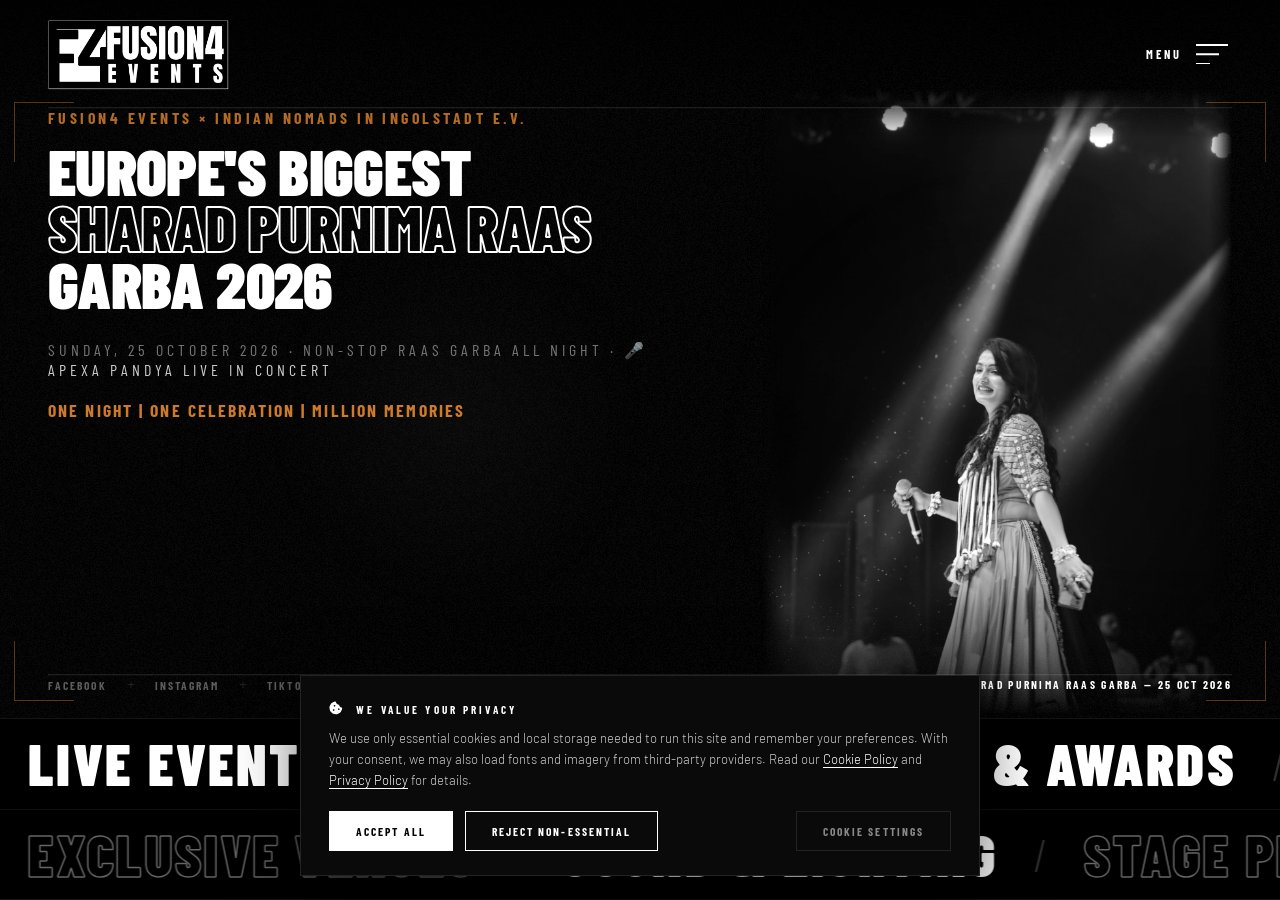
==== index.html @ f5e44b97 "Comment out team member photos in the gallery section" ====
<!DOCTYPE html>
<html lang="en">
<head>
    <meta charset="utf-8">
    <title>Fusion4 Events</title>
    <meta name="description" content="Fusion4 Events — extraordinary experiences, flawlessly delivered.">
    <meta name="viewport" content="width=device-width, initial-scale=1, maximum-scale=1">
    <meta name="theme-color" content="#000000">

    <!-- Favicon -->
    <link rel="icon" type="image/x-icon" href="img/favicon.ico">
    <link rel="icon" type="image/png" sizes="32x32" href="img/favicon.png">
    <link rel="apple-touch-icon" href="img/favicon.png">

    <!-- Google Fonts: Barlow Condensed (matches logo's bold condensed industrial style) + Barlow for body -->
    <link rel="preconnect" href="https://fonts.googleapis.com">
    <link rel="preconnect" href="https://fonts.gstatic.com" crossorigin>
    <link href="https://fonts.googleapis.com/css2?family=Barlow+Condensed:ital,wght@0,300;0,400;0,600;0,700;0,800;0,900;1,700;1,800&family=Barlow:ital,wght@0,300;0,400;0,500;0,600;1,300;1,400&display=swap" rel="stylesheet">
    <!-- Font Awesome -->
    <link rel="stylesheet" href="https://cdnjs.cloudflare.com/ajax/libs/font-awesome/6.5.0/css/all.min.css">

    <style>
        /* ─── Reset ─── */
        *, *::before, *::after { margin: 0; padding: 0; box-sizing: border-box; }

        :root {
            --black:     #000000;
            --white:     #ffffff;
            --off-white: #cccccc;
            --gray:      #888888;
            --gray-dim:  rgba(255,255,255,0.10);
            --condensed: 'Barlow Condensed', sans-serif;
            --body:      'Barlow', sans-serif;

            /* ─── Motion: Custom easing curves ─── */
            --ease-out:    cubic-bezier(0.23, 1, 0.32, 1);
            --ease-in-out: cubic-bezier(0.77, 0, 0.175, 1);
            --ease-drawer: cubic-bezier(0.32, 0.72, 0, 1);
        }

        html, body {
            background: var(--black);
            color: var(--off-white);
            font-family: var(--body);
            font-size: 16px;
            overflow: hidden;
            height: 100%;
            width: 100%;
        }

        a { color: inherit; text-decoration: none; }
        ul { list-style: none; }

        /* ─── Noise ─── */
        #noise {
            position: fixed;
            inset: 0;
            width: 100%; height: 100%;
            pointer-events: none;
            z-index: 1;
            opacity: .035;
        }

        /* ─── Loader ─── */
        .loader {
            position: fixed;
            inset: 0;
            background: var(--black);
            z-index: 9999;
            display: flex;
            align-items: center;
            justify-content: center;
            transition: opacity .55s var(--ease-out), visibility .55s var(--ease-out);
        }
        .loader.loaded { opacity: 0; visibility: hidden; }
        .loader__logo {
            animation: loaderIn .8s var(--ease-out) forwards;
            text-align: center;
            width: 350px;
            height: 134px;
            margin: 0 auto;
        }
        .loader__logo img {
            position: relative;
            width: 537px;
            height: 537px;
            left: -91px;
            top: -197px;
        }
        @keyframes loaderIn {
            /* Start from scale(0.92) — nothing appears from nothing */
            0%   { opacity: 0; transform: scale(.92) translateY(8px); }
            60%  { opacity: 1; transform: scale(1.01) translateY(0); }
            100% { opacity: 1; transform: scale(1) translateY(0); }
        }

        /* ─── Header ─── */
        #header {
            position: fixed;
            top: 0; left: 0; right: 0;
            z-index: 400; /* always above nav overlay */
            padding: 20px 48px 20px;
            background: linear-gradient(to bottom, rgba(0,0,0,0.65) 0%, rgba(0,0,0,0) 100%);
            transition: background .25s var(--ease-out);
        }
        #header.nav-is-open {
            background: var(--black);
        }
        .header__container {
            display: flex;
            align-items: center;
            justify-content: space-between;
        }
        .header__logo {
            position: relative;
            width: 180px;
            height: 68px;
            flex-shrink: 0;
        }
        .header__logo img {
            position: absolute;
            width: 260px;
            height: 260px;
            left: -42px;
            top: -95px;
            display: block;
        }
        .header__underline {
            position: absolute;
            bottom: 0; left: 48px; right: 48px;
            height: 1px;
            background: rgba(255,255,255,.1);
        }
        .header__underline.underline-2 { bottom: -1px; background: rgba(255,255,255,.03); }

        /* ─── Menu Trigger ─── */
        .menu-trigger {
            display: flex;
            align-items: center;
            gap: 14px;
            cursor: pointer;
            background: none;
            border: none;
            padding: 8px 4px; /* larger hit area */
            transition: opacity .15s var(--ease-out);
        }
        @media (hover: hover) and (pointer: fine) {
            .menu-trigger:hover { opacity: .7; }
        }
        /* Active feedback: button press scales slightly */
        .menu-trigger:active { transform: scale(0.97); transition: transform 100ms var(--ease-out), opacity .15s var(--ease-out); }
        .menu-trigger__label {
            font-family: var(--condensed);
            font-size: .78rem;
            font-weight: 700;
            letter-spacing: .24em;
            text-transform: uppercase;
            color: var(--white);
        }

        /* ─── Burger Icon ─── */
        .burger {
            width: 32px;
            height: 20px;
            position: relative;
            flex-shrink: 0;
        }
        .burger__line {
            display: block;
            position: absolute;
            height: 1.5px;
            background: var(--white);
            left: 0;
            transform-origin: center;
            transition: transform .45s var(--ease-out),
                        opacity .25s var(--ease-out),
                        width .3s var(--ease-out),
                        top .4s var(--ease-out),
                        bottom .4s var(--ease-out);
        }
        .burger__line--1 { top: 0;    width: 100%; }
        .burger__line--2 { top: 50%;  transform: translateY(-50%); width: 72%; }
        .burger__line--3 { bottom: 0; width: 44%; }

        /* open → X */
        .burger.is-open .burger__line--1 {
            top: 50%;
            width: 100%;
            transform: translateY(-50%) rotate(45deg);
        }
        .burger.is-open .burger__line--2 {
            opacity: 0;
            transform: translateY(-50%) scaleX(0);
        }
        .burger.is-open .burger__line--3 {
            bottom: auto;
            top: 50%;
            width: 100%;
            transform: translateY(-50%) rotate(-45deg);
        }

        /* ─── Navigation Overlay ─── */
        #nav {
            position: fixed;
            inset: 0;
            background: var(--black);
            z-index: 300; /* above marquee band */
            display: flex;
            flex-direction: column;
            justify-content: space-between;
            padding: 100px 64px 56px;
            opacity: 0;
            visibility: hidden;
            transition: opacity .4s var(--ease-out), visibility .4s var(--ease-out);
            overflow: hidden;
        }
        #nav.nav-open {
            opacity: 1;
            visibility: visible;
        }

        /* Nav border top */
        #nav::before {
            content: '';
            position: absolute;
            top: 85px; left: 64px; right: 64px;
            height: 1px;
            background: rgba(255,255,255,.08);
        }

        .menu { width: 100%; flex: 1; display: flex; flex-direction: column; justify-content: center; }
        .menu__item {
            position: relative;
            overflow: hidden;
        }
        .menu__divider {
            display: block;
            height: 1px;
            background: rgba(255,255,255,.07);
        }

        /* Each row slides in from left (odd) or right (even) */
        .menu__link {
            display: flex;
            align-items: center;
            padding: 12px 0;
            gap: 20px;
            transform: translateX(-110%);
            transition: transform .6s var(--ease-drawer), padding .25s var(--ease-out);
        }
        .menu__item:nth-child(even) .menu__link {
            transform: translateX(110%);
        }

        /* When nav is open, items slide to position (staggered) */
        #nav.nav-open .menu__link { transform: translateX(0); }
        #nav.nav-open .menu__item:nth-child(1) .menu__link { transition-delay: .05s; }
        #nav.nav-open .menu__item:nth-child(2) .menu__link { transition-delay: .12s; }
        #nav.nav-open .menu__item:nth-child(3) .menu__link { transition-delay: .19s; }
        #nav.nav-open .menu__item:nth-child(4) .menu__link { transition-delay: .26s; }

        .menu__link:hover { padding-left: 14px; }

        .menu__number {
            font-family: var(--condensed);
            font-size: .72rem;
            font-weight: 600;
            letter-spacing: .15em;
            color: rgba(255,255,255,.2);
            min-width: 34px;
            flex-shrink: 0;
        }
        .menu__caption {
            font-family: var(--condensed);
            font-weight: 900;
            font-size: clamp(2.6rem, 6.5vw, 5.8rem);
            letter-spacing: -.01em;
            text-transform: uppercase;
            color: var(--white);
            line-height: 1;
            transition: color .2s var(--ease-out), -webkit-text-stroke .2s var(--ease-out), letter-spacing .25s var(--ease-out);
        }
        .menu__caption.outline {
            -webkit-text-stroke: 1.5px rgba(255,255,255,.3);
            color: transparent;
        }
        .menu__link:hover .menu__caption {
            color: var(--white);
            -webkit-text-stroke: 0;
            letter-spacing: .03em;
        }
        .menu__link.active-link .menu__caption {
            color: var(--white);
            -webkit-text-stroke: 0;
        }

        /* pill image on hover */
        .menu__image {
            width: 110px; height: 64px;
            border-radius: 100px;
            background-size: cover;
            background-position: center;
            opacity: 0;
            flex-shrink: 0;
            transition: opacity .25s var(--ease-out), transform .25s var(--ease-out);
            filter: grayscale(100%);
            transform: scale(.92);
        }
        @media (hover: hover) and (pointer: fine) {
            .menu__link:hover .menu__image { opacity: 1; transform: scale(1); }
        }
        .menu-image-1 { background-image: url('https://images.unsplash.com/photo-1492684223066-81342ee5ff30?w=200&q=80'); }
        .menu-image-2 { background-image: url('https://images.unsplash.com/photo-1540575467063-178a50c2df87?w=200&q=80'); }
        .menu-image-3 { background-image: url('https://images.unsplash.com/photo-1501281668745-f7f57925c3b4?w=200&q=80'); }
        .menu-image-4 { background-image: url('https://images.unsplash.com/photo-1511795409834-ef04bbd61622?w=200&q=80'); }

        .nav__footer {
            display: flex;
            justify-content: space-between;
            align-items: center;
            padding-top: 20px;
            border-top: 1px solid rgba(255,255,255,.07);
            flex-shrink: 0;
            opacity: 0;
            transform: translateY(10px);
            transition: opacity .4s var(--ease-out) .35s, transform .4s var(--ease-out) .35s;
        }
        #nav.nav-open .nav__footer {
            opacity: 1;
            transform: translateY(0);
        }

        /* ─── Socials ─── */
        .socials-text { display: flex; gap: 20px; }
        .socials-text a {
            font-family: var(--condensed);
            font-size: .72rem;
            font-weight: 700;
            letter-spacing: .18em;
            text-transform: uppercase;
            color: rgba(255,255,255,.35);
            transition: color .2s var(--ease-out);
        }
        @media (hover: hover) and (pointer: fine) {
            .socials-text a:hover { color: var(--white); }
        }
        .socials-text li:not(:last-child)::after {
            content: '+';
            margin-left: 20px;
            color: rgba(255,255,255,.12);
        }

        .copyright {
            font-family: var(--condensed);
            font-size: .7rem;
            letter-spacing: .1em;
            color: rgba(255,255,255,.2);
        }
        .copyright i { color: #cc4444; }

        /* ─── Sections ─── */
        .section {
            position: fixed;
            inset: 0;
            overflow-y: auto;
            z-index: 50;
            opacity: 0;
            visibility: hidden;
            pointer-events: none;
            transition: opacity .45s var(--ease-out), visibility .45s var(--ease-out);
        }
        .section.active { opacity: 1; visibility: visible; pointer-events: auto; }

        /* ─── HERO entrance animations ─── */
        /* Ken Burns slow drift on hero background */
        @keyframes heroBgDrift {
            0%   { transform: scale(1.08) translate(0, 0); }
            50%  { transform: scale(1.12) translate(-1%, -.8%); }
            100% { transform: scale(1.08) translate(0, 0); }
        }
        .hero-bg {
            position: absolute;
            inset: 0;
            bottom: 185px;
            top: 88px;
            overflow: hidden;
        }
        .hero-bg__sharp {
            position: absolute;
            right: 48px;
            top: 0;
            bottom: 0;
            height: 100%;
            width: auto;
            object-fit: contain;
            z-index: 1;
            mask-image: linear-gradient(to bottom, transparent 0%, black 8%, black 75%, transparent 100%),
                        linear-gradient(to right, transparent 0%, black 5%, black 95%, transparent 100%);
            mask-composite: intersect;
            -webkit-mask-image: linear-gradient(to bottom, transparent 0%, black 8%, black 75%, transparent 100%),
                                linear-gradient(to right, transparent 0%, black 5%, black 95%, transparent 100%);
            -webkit-mask-composite: source-in;
            animation: heroFloat 6s var(--ease-in-out) infinite;
        }
        @keyframes heroFloat {
            0%   { transform: translateY(0); }
            50%  { transform: translateY(-12px); }
            100% { transform: translateY(0); }
        }
        .hero-bg::after {
            content: '';
            position: absolute;
            inset: 0;
            z-index: 2;
            background: none;
        }

        /* Animated aurora glow on sides */
        .hero-aurora {
            position: absolute;
            inset: 0;
            bottom: 185px;
            top: 88px;
            z-index: 1;
            overflow: hidden;
            pointer-events: none;
        }
        .hero-aurora__beam {
            position: absolute;
            width: 300px;
            height: 160%;
            top: -30%;
            opacity: 0;
            filter: blur(60px);
            will-change: transform, opacity;
        }
        .hero-aurora__beam--1 {
            left: -50px;
            background: linear-gradient(180deg, transparent 0%, rgba(255,153,51,.15) 30%, rgba(204,68,0,.1) 60%, transparent 100%);
            animation: auroraBeam1 8s var(--ease-in-out) infinite;
        }
        .hero-aurora__beam--2 {
            right: -50px;
            background: linear-gradient(180deg, transparent 0%, rgba(255,120,30,.12) 35%, rgba(255,60,0,.08) 65%, transparent 100%);
            animation: auroraBeam2 9s var(--ease-in-out) 2.5s infinite;
        }
        .hero-aurora__beam--3 {
            left: 8%;
            width: 200px;
            background: linear-gradient(180deg, transparent 0%, rgba(255,200,80,.08) 40%, rgba(255,100,0,.05) 70%, transparent 100%);
            animation: auroraBeam1 10s var(--ease-in-out) 5s infinite;
        }
        .hero-aurora__beam--4 {
            right: 8%;
            width: 250px;
            background: linear-gradient(180deg, transparent 0%, rgba(255,80,0,.1) 30%, rgba(200,50,0,.06) 65%, transparent 100%);
            animation: auroraBeam2 7s var(--ease-in-out) 3.5s infinite;
        }
        @keyframes auroraBeam1 {
            0%   { opacity: 0; transform: rotate(-15deg) translateY(10%); }
            25%  { opacity: 1; }
            50%  { opacity: .7; transform: rotate(-15deg) translateY(-10%); }
            75%  { opacity: 1; }
            100% { opacity: 0; transform: rotate(-15deg) translateY(10%); }
        }
        @keyframes auroraBeam2 {
            0%   { opacity: 0; transform: rotate(12deg) translateY(10%); }
            25%  { opacity: 1; }
            50%  { opacity: .7; transform: rotate(12deg) translateY(-10%); }
            75%  { opacity: 1; }
            100% { opacity: 0; transform: rotate(12deg) translateY(10%); }
        }

        /* Floating sparkle particles */
        .hero-particles {
            position: absolute;
            inset: 0;
            bottom: 185px;
            top: 88px;
            z-index: 3;
            overflow: hidden;
            pointer-events: none;
        }
        .hero-particle {
            position: absolute;
            width: 3px;
            height: 3px;
            border-radius: 50%;
            background: rgba(255,180,80,.6);
            box-shadow: 0 0 6px rgba(255,153,51,.4);
            animation: particleFloat linear infinite;
            will-change: transform;
        }
        @keyframes particleFloat {
            0%   { transform: translateY(0) scale(0); opacity: 0; }
            10%  { opacity: 1; transform: translateY(-10vh) scale(1); }
            50%  { opacity: .6; transform: translateY(-40vh) scale(.8); }
            90%  { opacity: .2; transform: translateY(-75vh) scale(.3); }
            100% { opacity: 0; transform: translateY(-85vh) scale(0); }
        }

        /* Corner frame accents */
        .hero-frame {
            position: absolute;
            inset: 0;
            bottom: 185px;
            top: 88px;
            z-index: 4;
            pointer-events: none;
        }
        .hero-frame__corner {
            position: absolute;
            width: 60px;
            height: 60px;
            opacity: 0;
        }
        .hero-frame__corner--tl { top: 14px; left: 14px; border-top: 1px solid rgba(255,153,51,.35); border-left: 1px solid rgba(255,153,51,.35); animation: frameIn 1s var(--ease-out) .8s forwards; }
        .hero-frame__corner--tr { top: 14px; right: 14px; border-top: 1px solid rgba(255,153,51,.35); border-right: 1px solid rgba(255,153,51,.35); animation: frameIn 1s var(--ease-out) 1s forwards; }
        .hero-frame__corner--bl { bottom: 14px; left: 14px; border-bottom: 1px solid rgba(255,153,51,.35); border-left: 1px solid rgba(255,153,51,.35); animation: frameIn 1s var(--ease-out) 1.2s forwards; }
        .hero-frame__corner--br { bottom: 14px; right: 14px; border-bottom: 1px solid rgba(255,153,51,.35); border-right: 1px solid rgba(255,153,51,.35); animation: frameIn 1s var(--ease-out) 1.4s forwards; }
        @keyframes frameIn {
            from { opacity: 0; transform: scale(.5); }
            to   { opacity: 1; transform: scale(1); }
        }

        /* Scanning light line */
        .hero-scanline {
            position: absolute;
            top: 88px;
            bottom: 185px;
            left: 0; right: 0;
            z-index: 4;
            pointer-events: none;
            overflow: hidden;
        }
        .hero-scanline::before {
            content: '';
            position: absolute;
            top: 0;
            left: -100%;
            width: 100%;
            height: 1px;
            background: linear-gradient(90deg, transparent 0%, rgba(255,153,51,.4) 50%, transparent 100%);
            animation: scanH 6s linear infinite;
        }
        @keyframes scanH {
            0%   { left: -100%; }
            100% { left: 100%; }
        }

        /* Hero title lines — each span slides up from below + fades in */
        .headline__title span {
            display: block;
            opacity: 0;
            transform: translateY(60px);
            transition: opacity .75s var(--ease-out), transform .75s var(--ease-out);
        }
        .hero-ready .headline__title span:nth-child(1) { opacity: 1; transform: translateY(0); transition-delay: .05s; }
        .hero-ready .headline__title span:nth-child(2) { opacity: 1; transform: translateY(0); transition-delay: .18s; }
        .hero-ready .headline__title span:nth-child(3) { opacity: 1; transform: translateY(0); transition-delay: .31s; }

        /* Hero caption */
        .headline__caption {
            display: block;
            margin-top: 28px;
            font-family: var(--condensed);
            font-size: 1rem;
            font-weight: 400;
            letter-spacing: .25em;
            text-transform: uppercase;
            color: rgba(255,255,255,.45);
            opacity: 0;
            transform: translateY(16px);
            transition: opacity .6s var(--ease-out) .48s, transform .6s var(--ease-out) .48s;
        }
        .hero-ready .headline__caption { opacity: 1; transform: translateY(0); }
        .headline__caption em { color: rgba(255,255,255,.8); font-style: normal; }

        /* Hero footer bar — slides up */
        .intro__footer {
            position: absolute;
            bottom: 195px; left: 0; right: 0;
            padding: 0 48px 12px;
            z-index: 2;
            opacity: 0;
            transform: translateY(20px);
            transition: opacity .6s var(--ease-out) .65s, transform .6s var(--ease-out) .65s;
        }
        .hero-ready .intro__footer { opacity: 1; transform: translateY(0); }

        /* ─── Ambient floating orb on hero ─── */
        .hero-orb {
            position: absolute;
            inset: 0;
            top: 88px;
            bottom: 185px;
            z-index: 1;
            pointer-events: none;
            overflow: hidden;
        }
        .hero-orb::before {
            content: '';
            position: absolute;
            width: 600px; height: 600px;
            border-radius: 50%;
            background: radial-gradient(circle, rgba(255,255,255,.04) 0%, transparent 70%);
            top: 10%; left: 55%;
            animation: orbDrift 12s var(--ease-in-out) infinite alternate;
            will-change: transform;
        }
        .hero-orb::after {
            content: '';
            position: absolute;
            width: 400px; height: 400px;
            border-radius: 50%;
            background: radial-gradient(circle, rgba(255,255,255,.03) 0%, transparent 70%);
            bottom: 15%; left: 20%;
            animation: orbDrift2 16s var(--ease-in-out) infinite alternate;
            will-change: transform;
        }
        @keyframes orbDrift  { from { transform: translate(0, 0) scale(1); }  to { transform: translate(-60px, 40px) scale(1.15); } }
        @keyframes orbDrift2 { from { transform: translate(0, 0) scale(1); }  to { transform: translate(50px, -30px) scale(1.1); } }

        /* ─── Scroll-reveal for section content ─── */
        .reveal {
            opacity: 0;
            transform: translateY(40px);
            transition: opacity .7s var(--ease-out), transform .7s var(--ease-out);
        }
        .reveal.in-view { opacity: 1; transform: translateY(0); }
        .reveal-delay-1 { transition-delay: .08s; }
        .reveal-delay-2 { transition-delay: .18s; }
        .reveal-delay-3 { transition-delay: .28s; }

        /* ─── Event card clip-path reveal ─── */
        .event-card {
            opacity: 0;
            transform: translateY(36px);
            transition: opacity .65s var(--ease-out), transform .65s var(--ease-out);
        }
        .event-card.in-view { opacity: 1; transform: translateY(0); }
        .event-card:nth-child(1) { transition-delay: .00s; }
        .event-card:nth-child(2) { transition-delay: .08s; }
        .event-card:nth-child(3) { transition-delay: .16s; }
        .event-card:nth-child(4) { transition-delay: .24s; }
        .event-card:nth-child(5) { transition-delay: .32s; }
        .event-card:nth-child(6) { transition-delay: .40s; }

        /* ─── Team cards stagger ─── */
        .team-card {
            background: #0d0d0d;
            display: flex;
            flex-direction: column;
            transition: background .25s var(--ease-out);
            opacity: 0;
            transform: translateY(30px);
            transition: background .25s var(--ease-out), opacity .6s var(--ease-out), transform .6s var(--ease-out);
        }
        .team-card.in-view { opacity: 1; transform: translateY(0); }
        .team-card:nth-child(1) { transition-delay: .0s; }
        .team-card:nth-child(2) { transition-delay: .1s; }
        .team-card:nth-child(3) { transition-delay: .2s; }
        .team-card:nth-child(4) { transition-delay: .3s; }

        /* ─── HERO misc ─── */
        #home { z-index: 60; }
        .headline__title {
            font-family: var(--condensed);
            font-weight: 900;
            font-size: clamp(2.4rem, 5vw, 4.5rem);
            line-height: .88;
            color: var(--white);
            text-transform: uppercase;
            letter-spacing: -.01em;
            display: flex;
            flex-direction: column;
        }
        .headline__title .outline {
            -webkit-text-stroke: 2px var(--white);
            color: transparent;
        }
        .headline__title .star {
            font-size: .18em;
            vertical-align: super;
            -webkit-text-stroke: 0;
            color: var(--white);
            font-style: normal;
        }
        .hero-content {
            position: absolute;
            top: 88px;
            bottom: 185px;
            left: 0;
            right: 0;
            z-index: 2;
            display: flex;
            flex-direction: column;
            justify-content: flex-start;
            padding: 20px 48px 40px;
        }
        .hero-content .headline-wrap {
            max-width: 650px;
        }
        .footer__line {
            position: absolute;
            top: 0; left: 48px; right: 48px;
            height: 1px;
            background: rgba(255,255,255,.1);
        }
        .footer__line.line-2 { top: 1px; background: rgba(255,255,255,.03); }
        .footer__container {
            display: flex;
            justify-content: space-between;
            align-items: center;
        }
        .footer__launching {
            font-family: var(--condensed);
            font-size: .72rem;
            font-weight: 700;
            letter-spacing: .2em;
            text-transform: uppercase;
            color: rgba(255,255,255,.35);
        }
        .footer__launching strong { color: var(--white); }

        /* ─── ABOUT ─── */
        #about { background: #0a0a0a; padding-bottom: 185px; }

        .inner__intro {
            position: relative;
            height: 180px;
            overflow: hidden;
            background: var(--black);
            border-bottom: 1px solid rgba(255,255,255,.06);
        }

        .marquee { width: 100%; overflow: hidden; white-space: nowrap; }
        .marquee__inner {
            display: inline-block;
            animation: marquee 20s linear infinite;
        }
        .marquee__inner span {
            font-family: var(--condensed);
            font-weight: 900;
            font-size: clamp(5rem, 10vw, 9rem);
            text-transform: uppercase;
            letter-spacing: -.01em;
            color: rgba(255,255,255,.04);
            margin-right: 60px;
        }
        @keyframes marquee {
            0%   { transform: translateX(0); }
            100% { transform: translateX(-50%); }
        }

        .inner__content { padding: 60px 48px 80px; }
        .content-row {
            display: grid;
            grid-template-columns: 1fr 1fr;
            gap: 0;
            margin-bottom: 2px;
        }
        @media(max-width:768px) { .content-row { grid-template-columns: 1fr; } }

        .text-content-block {
            padding: 64px 48px;
            display: flex;
            flex-direction: column;
            justify-content: center;
            background: #0d0d0d;
        }
        .block__subtitle {
            display: block;
            font-family: var(--condensed);
            font-size: .7rem;
            font-weight: 700;
            letter-spacing: .28em;
            text-transform: uppercase;
            color: rgba(255,255,255,.35);
            margin-bottom: 18px;
        }
        .block__title {
            font-family: var(--condensed);
            font-weight: 800;
            font-size: clamp(2rem, 3.5vw, 3rem);
            text-transform: uppercase;
            letter-spacing: .01em;
            color: var(--white);
            line-height: 1.05;
            margin-bottom: 24px;
        }
        .block__title .outline-sm {
            -webkit-text-stroke: 1px rgba(255,255,255,.5);
            color: transparent;
        }
        .block__text {
            font-family: var(--body);
            font-size: .9rem;
            font-weight: 300;
            line-height: 1.85;
            color: rgba(255,255,255,.45);
        }

        .image-block {
            min-height: 420px;
            background-size: cover;
            background-position: center;
            filter: grayscale(100%);
            transition: filter .4s var(--ease-out);
        }
        @media (hover: hover) and (pointer: fine) {
            .image-block:hover { filter: grayscale(0%); }
        }
        .inner-image-1 { background-image: url('https://images.unsplash.com/photo-1540575467063-178a50c2df87?w=800&q=80'); }
        .inner-image-2 { background-image: url('https://images.unsplash.com/photo-1501281668745-f7f57925c3b4?w=800&q=80'); }

        /* ─── EVENTS ─── */
        #events { background: var(--black); padding-bottom: 185px; }

        .section-header {
            padding: 140px 48px 40px;
            border-bottom: 1px solid rgba(255,255,255,.06);
        }
        .section-header .block__title {
            font-size: clamp(2.5rem, 5vw, 4.5rem);
            max-width: 700px;
            margin-bottom: 0;
        }

        .works-grid {
            display: grid;
            grid-template-columns: repeat(3, 1fr);
            gap: 20px;
            padding: 40px 48px 80px;
        }
        @media(max-width:900px) { .works-grid { grid-template-columns: repeat(2, 1fr); padding: 24px 20px 60px; } }
        @media(max-width:540px) { .works-grid { grid-template-columns: 1fr; } }

        /* ─── Event Card ─── */
        .work-item {
            position: relative;
            background: #0d0d0d;
            border: 1px solid rgba(255,255,255,.07);
            overflow: hidden;
            cursor: pointer;
            display: flex;
            flex-direction: column;
            transition: border-color .3s var(--ease-out), transform .3s var(--ease-out);
        }
        @media (hover: hover) and (pointer: fine) {
            .work-item:hover {
                border-color: rgba(255,255,255,.18);
                transform: translateY(-4px);
            }
            .work-item:hover .work-item__img img {
                transform: scale(1.06);
                filter: grayscale(0%);
            }
            .work-item:hover .work-item__arrow { opacity: 1; transform: translate(0,0); }
        }

        .work-item__img {
            position: relative;
            aspect-ratio: 16/9;
            overflow: hidden;
        }
        .work-item__img img {
            width: 100%; height: 100%;
            object-fit: cover;
            filter: grayscale(60%);
            transition: transform .5s var(--ease-out), filter .4s var(--ease-out);
        }

        /* Date badge */
        .work-item__date {
            position: absolute;
            top: 14px; left: 14px;
            background: rgba(255,255,255,1);
            color: #000;
            padding: 8px 12px;
            text-align: center;
            min-width: 52px;
            z-index: 2;
        }
        .work-item__date strong {
            display: block;
            font-family: var(--condensed);
            font-size: 1.8rem;
            font-weight: 900;
            line-height: 1;
        }
        .work-item__date span {
            display: block;
            font-family: var(--condensed);
            font-size: .7rem;
            font-weight: 600;
            letter-spacing: .12em;
            text-transform: uppercase;
        }

        /* Card body */
        .work-item__body {
            padding: 20px 22px 22px;
            flex: 1;
            display: flex;
            flex-direction: column;
            gap: 8px;
        }
        .work-cat {
            font-family: var(--condensed);
            font-size: .72rem;
            letter-spacing: .2em;
            text-transform: uppercase;
            color: rgba(255,255,255,.35);
        }
        .work-title {
            font-family: var(--condensed);
            font-size: 1.25rem;
            font-weight: 700;
            line-height: 1.2;
            color: var(--white);
            text-transform: uppercase;
        }
        .work-item__arrow {
            margin-top: auto;
            padding-top: 14px;
            font-size: .75rem;
            letter-spacing: .18em;
            text-transform: uppercase;
            color: rgba(255,255,255,.45);
            opacity: 0;
            transform: translate(-8px, 4px);
            transition: opacity .3s var(--ease-out), transform .3s var(--ease-out);
        }

        /* ─── Fixed background logo watermark ─── */
        .bg-logo-watermark {
            position: fixed;
            top: 50%;
            left: 50%;
            transform: translate(-50%, -50%);
            z-index: 55;
            pointer-events: none;
            width: min(85vw, 900px);
            opacity: 0;
            transition: opacity .6s var(--ease-out);
            mix-blend-mode: screen;
        }
        .bg-logo-watermark svg {
            width: 100%;
            height: auto;
        }
        body.show-watermark .bg-logo-watermark { opacity: 1; }

        /* ─── CONTACT ─── */
        #contact { background: #0a0a0a; }

        .contact-wrapper {
            min-height: 100vh;
            display: flex;
            flex-direction: column;
            justify-content: center;
            padding: 150px 48px 80px;
        }
        .contact-grid {
            display: grid;
            grid-template-columns: 1fr 1fr;
            gap: 100px;
            max-width: 1100px;
        }
        @media(max-width:768px) { .contact-grid { grid-template-columns: 1fr; gap: 48px; } }

        .contact__title {
            font-family: var(--condensed);
            font-weight: 900;
            font-size: clamp(3.5rem, 8vw, 7.5rem);
            text-transform: uppercase;
            letter-spacing: -.01em;
            line-height: .88;
            color: var(--white);
            margin-bottom: 36px;
        }
        .contact__title .outline {
            -webkit-text-stroke: 2px rgba(255,255,255,.35);
            color: transparent;
        }

        .contact__info p {
            font-family: var(--body);
            font-size: .88rem;
            font-weight: 300;
            line-height: 2;
            color: rgba(255,255,255,.45);
        }
        .contact__info strong { color: rgba(255,255,255,.75); font-weight: 600; }
        .contact__info a { color: var(--white); border-bottom: 1px solid rgba(255,255,255,.15); padding-bottom: 1px; transition: border-color .2s var(--ease-out); }
        @media (hover: hover) and (pointer: fine) {
            .contact__info a:hover { border-color: var(--white); }
        }

        /* Footer logo inside contact */
        .contact-footer-logo {
            margin-top: 48px;
            padding-top: 28px;
            border-top: 1px solid rgba(255,255,255,.07);
        }
        .contact-footer-logo img { height: 120px; width: 120px; opacity: .6; }

        .contact-form { display: flex; flex-direction: column; gap: 28px; }
        .form-field { display: flex; flex-direction: column; gap: 8px; }
        .form-field label {
            font-family: var(--condensed);
            font-size: .65rem;
            letter-spacing: .24em;
            text-transform: uppercase;
            color: rgba(255,255,255,.2);
        }
        .form-field input,
        .form-field textarea {
            background: transparent;
            border: none;
            border-bottom: 1px solid rgba(255,255,255,.1);
            color: var(--white);
            font-family: var(--body);
            font-size: .9rem;
            font-weight: 300;
            padding: 10px 0;
            outline: none;
            transition: border-color .25s;
        }
        .form-field input::placeholder,
        .form-field textarea::placeholder { color: rgba(255,255,255,.15); }
        .form-field input:focus,
        .form-field textarea:focus { border-bottom-color: rgba(255,255,255,.5); }
        .form-field textarea { resize: none; height: 90px; }

        .btn-submit {
            align-self: flex-start;
            margin-top: 4px;
            padding: 14px 40px;
            background: var(--white);
            border: 1px solid var(--white);
            color: var(--black);
            font-family: var(--condensed);
            font-size: .75rem;
            font-weight: 700;
            letter-spacing: .22em;
            text-transform: uppercase;
            cursor: pointer;
            transition: background .2s var(--ease-out), color .2s var(--ease-out), transform 120ms var(--ease-out);
        }
        @media (hover: hover) and (pointer: fine) {
            .btn-submit:hover {
                background: transparent;
                color: var(--white);
            }
        }
        .btn-submit:active { transform: scale(0.97); }

        /* ─── Event Showcase (Home) ─── */
        .event-showcase {
            position: absolute;
            top: 100px;
            bottom: 200px;
            left: auto;
            right: 0;
            width: 42%;
            z-index: 3;
            overflow: hidden;
        }
        .event-showcase__inner {
            position: relative;
            width: 100%;
            height: 100%;
            display: flex;
        }
        .showcase-slide {
            position: absolute;
            inset: 0;
            display: flex;
            flex-direction: column;
            opacity: 0;
            pointer-events: none;
        }
        .showcase-slide.active { opacity: 1; pointer-events: auto; }

        .showcase-slide__image {
            position: relative;
            width: 100%;
            height: 60%;
            overflow: hidden;
            flex-shrink: 0;
        }
        .showcase-slide__image img {
            width: 100%;
            height: 100%;
            object-fit: cover;
            filter: grayscale(40%);
            transform: scale(1.08);
            transition: transform 6s var(--ease-out), filter 1.2s var(--ease-out);
        }
        .showcase-slide.active .showcase-slide__image img {
            transform: scale(1);
            filter: grayscale(0%);
        }

        /* Diagonal blinds overlay */
        .showcase-blinds {
            position: absolute;
            inset: -20px;
            z-index: 2;
            display: flex;
            overflow: hidden;
            transform: skewX(-12deg);
            transform-origin: top left;
            pointer-events: none;
        }
        .showcase-blind {
            flex: 1;
            background: var(--black);
            transform: scaleY(1);
            transform-origin: top;
            transition: transform 1.6s cubic-bezier(0.22, 0.61, 0.36, 1);
        }
        .showcase-slide.revealing .showcase-blind {
            transform: scaleY(0);
        }

        /* Image gradient fade */
        .showcase-slide__image::after {
            content: '';
            position: absolute;
            inset: 0;
            z-index: 3;
            background: linear-gradient(180deg, transparent 40%, rgba(0,0,0,0.95) 100%);
        }

        .showcase-slide__info {
            flex: 1;
            display: flex;
            flex-direction: column;
            align-items: flex-start;
            gap: 4px;
            padding: 20px 28px;
            position: relative;
            background: rgba(0,0,0,0.7);
            backdrop-filter: blur(12px);
            -webkit-backdrop-filter: blur(12px);
            border: 1px solid rgba(255,255,255,0.06);
            border-top: none;
        }
        .showcase-slide__number {
            font-family: var(--condensed);
            font-size: 0.65rem;
            font-weight: 700;
            letter-spacing: 0.25em;
            color: rgba(255,255,255,0.2);
            margin-bottom: 14px;
            opacity: 0;
            transform: translateY(12px);
            transition: opacity 0.6s var(--ease-out) 0.5s, transform 0.6s var(--ease-out) 0.5s;
        }
        .showcase-slide.active .showcase-slide__number { opacity: 1; transform: translateY(0); }

        .showcase-slide__title {
            font-family: var(--condensed);
            font-weight: 900;
            font-size: clamp(1.6rem, 3vw, 2.6rem);
            text-transform: uppercase;
            letter-spacing: 0.02em;
            color: var(--white);
            line-height: 1;
            margin-bottom: 8px;
            opacity: 0;
            transform: translateY(18px);
            transition: opacity 0.6s var(--ease-out) 0.6s, transform 0.6s var(--ease-out) 0.6s;
        }
        .showcase-slide.active .showcase-slide__title { opacity: 1; transform: translateY(0); }

        .showcase-slide__meta {
            font-family: var(--condensed);
            font-size: 0.7rem;
            font-weight: 600;
            letter-spacing: 0.18em;
            text-transform: uppercase;
            color: rgba(255,255,255,0.35);
            margin-bottom: 16px;
            opacity: 0;
            transform: translateY(12px);
            transition: opacity 0.5s var(--ease-out) 0.7s, transform 0.5s var(--ease-out) 0.7s;
        }
        .showcase-slide.active .showcase-slide__meta { opacity: 1; transform: translateY(0); }

        .showcase-slide__desc {
            font-family: var(--body);
            font-size: 0.82rem;
            font-weight: 300;
            line-height: 1.7;
            color: rgba(255,255,255,0.4);
            max-width: 340px;
            opacity: 0;
            transform: translateY(12px);
            transition: opacity 0.5s var(--ease-out) 0.8s, transform 0.5s var(--ease-out) 0.8s;
        }
        .showcase-slide.active .showcase-slide__desc { opacity: 1; transform: translateY(0); }

        /* Progress bar */
        .showcase-progress {
            position: absolute;
            bottom: 0;
            left: 0;
            right: 0;
            height: 2px;
            z-index: 10;
            display: flex;
            gap: 4px;
            padding: 0 16px;
        }
        .showcase-progress__bar {
            flex: 1;
            height: 2px;
            background: rgba(255,255,255,0.08);
            position: relative;
            overflow: hidden;
            cursor: pointer;
        }
        .showcase-progress__fill {
            position: absolute;
            inset: 0;
            background: rgba(255,255,255,0.5);
            transform: scaleX(0);
            transform-origin: left;
        }
        .showcase-progress__bar.active .showcase-progress__fill {
            animation: progressFill 5s linear forwards;
        }
        .showcase-progress__bar.done .showcase-progress__fill {
            transform: scaleX(1);
        }
        @keyframes progressFill {
            from { transform: scaleX(0); }
            to   { transform: scaleX(1); }
        }

        /* Slide counter */
        .showcase-counter {
            position: absolute;
            top: 16px;
            right: 16px;
            z-index: 10;
            font-family: var(--condensed);
            font-size: 0.7rem;
            font-weight: 700;
            letter-spacing: 0.15em;
            color: rgba(255,255,255,0.3);
        }
        .showcase-counter__current {
            font-size: 1.4rem;
            color: var(--white);
            font-weight: 900;
        }

        @media(max-width:768px) {
            .event-showcase { display: none; }
            .hero-content { height: calc(100vh - 185px); padding: 90px 20px 0; }
            .showcase-progress { padding: 0 20px; }
            .showcase-slide__title { font-size: clamp(1.2rem, 4vw, 1.8rem); }
        }
        @media(max-width:480px) {
            .event-showcase { height: 180px; bottom: 195px; }
            .showcase-slide__image { width: 40%; }
            .showcase-slide__info { padding: 16px 18px; }
            .showcase-slide__meta { display: none; }
        }

        /* ─── Marquee Band ─── */
        .marquee-band {
            position: relative;
            z-index: 55;
            background: var(--black);
            border-top: 1px solid rgba(255,255,255,.08);
            border-bottom: 1px solid rgba(255,255,255,.08);
            overflow: hidden;
            padding: 0;
        }

        .marquee-row {
            display: flex;
            align-items: center;
            white-space: nowrap;
            overflow: hidden;
            height: 90px;
        }
        .marquee-row + .marquee-row {
            border-top: 1px solid rgba(255,255,255,.06);
        }

        .marquee-track {
            display: flex;
            align-items: center;
            flex-shrink: 0;
            will-change: transform;
        }

        /* Row 1 scrolls left */
        .marquee-row--left .marquee-track {
            animation: mq-left 28s linear infinite;
        }
        /* Row 2 scrolls right */
        .marquee-row--right .marquee-track {
            animation: mq-right 32s linear infinite;
        }

        @keyframes mq-left  { from { transform: translateX(0); }   to { transform: translateX(-50%); } }
        @keyframes mq-right { from { transform: translateX(-50%); } to { transform: translateX(0); } }

        .marquee-item {
            font-family: var(--condensed);
            font-weight: 900;
            font-size: clamp(2.4rem, 4.5vw, 3.8rem);
            text-transform: uppercase;
            letter-spacing: .04em;
            color: var(--white);
            padding: 0 28px;
            line-height: 1;
            flex-shrink: 0;
            white-space: nowrap;
        }

        .marquee-sep {
            font-family: var(--condensed);
            font-weight: 300;
            font-size: clamp(2rem, 3.5vw, 3rem);
            color: rgba(255,255,255,.18);
            padding: 0 8px;
            flex-shrink: 0;
            line-height: 1;
        }

        /* Outlined alternate items */
        .marquee-item.outline {
            -webkit-text-stroke: 1.5px rgba(255,255,255,.4);
            color: transparent;
        }

        /* ─── Team Section ─── */
        .team-section {
            padding: 80px 0 20px;
        }
        .team-header {
            padding: 0 48px 48px;
            border-bottom: 1px solid rgba(255,255,255,.06);
            margin-bottom: 0;
        }
        .team-grid {
            display: grid;
            grid-template-columns: repeat(4, 1fr);
            gap: 2px;
            background: rgba(255,255,255,.04);
        }
        @media(max-width:900px) { .team-grid { grid-template-columns: repeat(2, 1fr); } }
        @media(max-width:540px) { .team-grid { grid-template-columns: 1fr; } }

        .team-card {
            background: #0d0d0d;
            display: flex;
            flex-direction: column;
            transition: background .25s var(--ease-out);
        }
        @media (hover: hover) and (pointer: fine) {
            .team-card:hover { background: #111; }
        }

        .team-card__photo {
            width: 100%;
            aspect-ratio: 1;
            background-size: cover;
            background-position: center top;
            filter: grayscale(100%);
            transition: filter .4s var(--ease-out);
        }
        @media (hover: hover) and (pointer: fine) {
            .team-card:hover .team-card__photo { filter: grayscale(0%); }
        }

        .team-card__body {
            padding: 28px 24px 36px;
            display: flex;
            flex-direction: column;
            flex: 1;
        }
        .team-card__index {
            font-family: var(--condensed);
            font-size: .65rem;
            font-weight: 700;
            letter-spacing: .22em;
            color: rgba(255,255,255,.18);
            margin-bottom: 10px;
        }
        .team-card__name {
            font-family: var(--condensed);
            font-weight: 900;
            font-size: 2rem;
            text-transform: uppercase;
            letter-spacing: .02em;
            color: var(--white);
            line-height: 1;
            margin-bottom: 6px;
        }
        .team-card__role {
            display: block;
            font-family: var(--condensed);
            font-size: .68rem;
            font-weight: 600;
            letter-spacing: .2em;
            text-transform: uppercase;
            color: rgba(255,255,255,.3);
            margin-bottom: 16px;
            padding-bottom: 16px;
            border-bottom: 1px solid rgba(255,255,255,.07);
        }
        .team-card__bio {
            font-family: var(--body);
            font-size: .82rem;
            font-weight: 300;
            line-height: 1.8;
            color: rgba(255,255,255,.4);
        }

        /* ─── Event Detail Modal ─── */
        .event-modal-overlay {
            position: fixed;
            inset: 0;
            z-index: 500;
            background: rgba(0,0,0,.85);
            backdrop-filter: blur(8px);
            -webkit-backdrop-filter: blur(8px);
            display: none;
            align-items: center;
            justify-content: center;
            padding: 40px;
            opacity: 0;
            transition: opacity .3s var(--ease-out);
        }
        .event-modal-overlay.modal-open {
            display: flex;
            opacity: 1;
        }
        .event-modal {
            position: relative;
            background: #0d0d0d;
            border: 1px solid rgba(255,255,255,.1);
            max-width: 900px;
            width: 100%;
            max-height: calc(100vh - 80px);
            overflow-y: auto;
            transform: translateY(20px);
            transition: transform .35s var(--ease-out);
        }
        .event-modal-overlay.modal-open .event-modal {
            transform: translateY(0);
        }
        .event-modal__close {
            position: sticky;
            top: 0;
            float: right;
            z-index: 10;
            margin: 14px 14px 0 0;
            background: rgba(0,0,0,.7);
            border: 1px solid rgba(255,255,255,.2);
            color: #fff;
            width: 40px;
            height: 40px;
            font-size: 1.2rem;
            cursor: pointer;
            display: flex;
            align-items: center;
            justify-content: center;
            transition: background .2s;
        }
        .event-modal__close:hover { background: rgba(255,255,255,.15); }
        .event-modal__img {
            position: relative;
            aspect-ratio: 16/9;
            overflow: hidden;
            background: #000;
        }
        .event-modal__img img {
            width: 100%;
            height: 100%;
            object-fit: contain;
        }
        @media(max-width:768px) {
            .event-modal-overlay { padding: 0; }
            .event-modal { max-height: 100vh; max-width: 100%; border: none; }
        }

        /* ─── Scrollbar ─── */
        ::-webkit-scrollbar { width: 3px; }
        ::-webkit-scrollbar-track { background: var(--black); }
        ::-webkit-scrollbar-thumb { background: rgba(255,255,255,.1); }

        /* ─── Mobile ─── */
        @media(max-width:768px) {
            #header { padding: 16px 20px; }
            .header__logo { width: 140px; height: 54px; }
            .header__logo img { width: 200px; height: 200px; left: -32px; top: -72px; }
            #nav { padding: 90px 20px 56px; overflow-y: auto; }
            #nav::before { left: 20px; right: 20px; top: 72px; }
            .menu__caption { font-size: clamp(2.4rem, 11vw, 4rem); }
            .menu__image { display: none; }
            .menu__link { padding: 10px 0; }
            .nav__footer { left: 20px; right: 20px; flex-direction: column; gap: 10px; text-align: center; bottom: 28px; }
            .hero-content { top: 70px; bottom: 185px; padding: 12px 20px 60px; }
            .hero-content .headline-wrap { max-width: 100%; }
            .hero-bg { top: 70px; }
            .hero-bg__sharp { right: 10px; }
            .intro__footer { padding: 0 20px 10px; bottom: 185px; }
            .footer__container { flex-direction: column-reverse; gap: 8px; align-items: flex-start; }
            .footer__launching { font-size: .6rem; letter-spacing: .12em; white-space: normal; word-break: break-word; }
            .footer__line { left: 20px; right: 20px; }
            .inner__content { padding: 28px 20px; }
            .text-content-block { padding: 32px 20px; }
            .section-header { padding: 100px 20px 28px; }
            .contact-wrapper { padding: 100px 20px 60px; }
            .header__underline { left: 20px; right: 20px; }
            .contact-grid { grid-template-columns: 1fr; gap: 36px; }
            .headline__title { font-size: clamp(2.2rem, 10vw, 3.5rem); }
            .works-grid { grid-template-columns: 1fr 1fr; }
            .marquee-item { font-size: clamp(1.8rem, 6vw, 3rem); }
            .hero-aurora, .hero-particles, .hero-frame, .hero-scanline { top: 70px; }
        }
        @media(max-width:480px) {
            .works-grid { grid-template-columns: 1fr; }
            .content-row { grid-template-columns: 1fr; }
            .image-block { min-height: 260px; }
            .menu__caption { font-size: clamp(2.2rem, 13vw, 3.5rem); }
            .contact__title { font-size: clamp(3rem, 14vw, 5rem); }
        }

        /* ─── Reduced motion: remove positional animations, keep opacity/color ─── */
        @media (prefers-reduced-motion: reduce) {
            .loader__logo { animation: none; opacity: 1; }
            .menu__link { transform: none !important; transition: opacity .2s; }
            .nav__footer { transform: none !important; }
            .loader { transition: opacity .3s, visibility .3s; }
            .section { transition: opacity .3s, visibility .3s; }
            .work-item img { transition: filter .3s; }
            .team-card__photo { transition: filter .3s; }
            .image-block { transition: filter .3s; }
            /* New animation overrides */
            .hero-bg { animation: none; }
            .hero-orb::before, .hero-orb::after { animation: none; }
            .headline__title span, .headline__caption, .intro__footer {
                opacity: 1; transform: none; transition: none;
            }
            .reveal { opacity: 1; transform: none; transition: none; }
            .work-item { clip-path: none; }
            .team-card { opacity: 1; transform: none; }
            .event-card { opacity: 1; transform: none; }
            .burger__line { transition: opacity .2s; }
        }

        /* ─────────────────────────────────────────────
           COOKIE CONSENT / PRIVACY / GDPR
           ───────────────────────────────────────────── */

        /* ─── Cookie Banner ─── */
        .cookie-banner {
            position: fixed;
            left: 50%;
            bottom: 24px;
            transform: translate(-50%, 140%);
            width: min(680px, calc(100vw - 32px));
            background: #0a0a0a;
            border: 1px solid var(--gray-dim);
            box-shadow: 0 20px 60px rgba(0,0,0,.6);
            z-index: 8000;
            padding: 26px 28px 24px;
            opacity: 0;
            visibility: hidden;
            transition: transform .6s var(--ease-drawer), opacity .5s var(--ease-out), visibility .5s;
        }
        .cookie-banner.show {
            transform: translate(-50%, 0);
            opacity: 1;
            visibility: visible;
        }
        .cookie-banner__label {
            font-family: var(--condensed);
            font-size: .7rem;
            font-weight: 700;
            letter-spacing: .28em;
            text-transform: uppercase;
            color: var(--white);
            display: flex;
            align-items: center;
            gap: 10px;
            margin-bottom: 12px;
        }
        .cookie-banner__label i { font-size: .85rem; }
        .cookie-banner__text {
            font-family: var(--body);
            font-size: .82rem;
            font-weight: 300;
            line-height: 1.6;
            color: var(--off-white);
            margin-bottom: 20px;
        }
        .cookie-banner__text a {
            color: var(--white);
            text-decoration: underline;
            text-underline-offset: 3px;
            cursor: pointer;
        }
        .cookie-banner__actions {
            display: flex;
            flex-wrap: wrap;
            gap: 12px;
            align-items: center;
        }
        .cookie-btn {
            font-family: var(--condensed);
            font-size: .72rem;
            font-weight: 700;
            letter-spacing: .18em;
            text-transform: uppercase;
            padding: 12px 26px;
            cursor: pointer;
            border: 1px solid var(--white);
            background: transparent;
            color: var(--white);
            transition: background .2s var(--ease-out), color .2s var(--ease-out), transform 120ms var(--ease-out);
        }
        .cookie-btn--solid { background: var(--white); color: var(--black); }
        .cookie-btn--ghost { border-color: var(--gray-dim); color: var(--gray); }
        @media (hover: hover) and (pointer: fine) {
            .cookie-btn--solid:hover { background: transparent; color: var(--white); }
            .cookie-btn--outline:hover { background: var(--white); color: var(--black); }
            .cookie-btn--ghost:hover { color: var(--white); border-color: var(--white); }
        }
        .cookie-btn:active { transform: scale(.97); }
        .cookie-btn--ghost { margin-left: auto; }

        @media (max-width: 560px) {
            .cookie-banner { padding: 22px 20px 20px; bottom: 12px; }
            .cookie-banner__actions { flex-direction: column; align-items: stretch; }
            .cookie-btn { width: 100%; text-align: center; }
            .cookie-btn--ghost { margin-left: 0; }
        }

        /* ─── Legal Overlay (Privacy / Cookies / Imprint) ─── */
        .legal-overlay {
            position: fixed;
            inset: 0;
            z-index: 9000;
            background: rgba(0,0,0,.75);
            backdrop-filter: blur(6px);
            -webkit-backdrop-filter: blur(6px);
            opacity: 0;
            visibility: hidden;
            transition: opacity .4s var(--ease-out), visibility .4s;
            display: flex;
            justify-content: center;
            align-items: flex-start;
            padding: 40px 20px;
            overflow-y: auto;
        }
        .legal-overlay.show { opacity: 1; visibility: visible; }
        .legal-panel {
            position: relative;
            width: min(760px, 100%);
            background: #0a0a0a;
            border: 1px solid var(--gray-dim);
            padding: 56px clamp(24px, 5vw, 60px) 60px;
            transform: translateY(24px);
            transition: transform .5s var(--ease-drawer);
        }
        .legal-overlay.show .legal-panel { transform: translateY(0); }
        .legal-close {
            position: absolute;
            top: 20px;
            right: 20px;
            width: 42px;
            height: 42px;
            border: 1px solid var(--gray-dim);
            background: transparent;
            color: var(--white);
            font-size: 1rem;
            cursor: pointer;
            display: flex;
            align-items: center;
            justify-content: center;
            transition: background .2s, color .2s, border-color .2s;
        }
        @media (hover: hover) and (pointer: fine) {
            .legal-close:hover { background: var(--white); color: var(--black); border-color: var(--white); }
        }
        .legal-eyebrow {
            font-family: var(--condensed);
            font-size: .72rem;
            font-weight: 700;
            letter-spacing: .28em;
            text-transform: uppercase;
            color: var(--gray);
            margin-bottom: 10px;
        }
        .legal-panel h2 {
            font-family: var(--condensed);
            font-weight: 800;
            font-size: clamp(1.8rem, 5vw, 2.6rem);
            line-height: 1.05;
            letter-spacing: .01em;
            color: var(--white);
            text-transform: uppercase;
            margin-bottom: 8px;
        }
        .legal-updated {
            font-family: var(--body);
            font-size: .75rem;
            font-weight: 300;
            color: var(--gray);
            margin-bottom: 34px;
        }
        .legal-body h3 {
            font-family: var(--condensed);
            font-weight: 700;
            font-size: 1.15rem;
            letter-spacing: .04em;
            text-transform: uppercase;
            color: var(--white);
            margin: 30px 0 12px;
        }
        .legal-body h3:first-child { margin-top: 0; }
        .legal-body p,
        .legal-body li {
            font-family: var(--body);
            font-size: .9rem;
            font-weight: 300;
            line-height: 1.75;
            color: var(--off-white);
        }
        .legal-body p { margin-bottom: 14px; }
        .legal-body ul { list-style: none; margin: 0 0 16px; padding: 0; }
        .legal-body li { position: relative; padding-left: 20px; margin-bottom: 8px; }
        .legal-body li::before {
            content: '✦';
            position: absolute;
            left: 0;
            color: var(--gray);
            font-size: .7rem;
            top: .35em;
        }
        .legal-body a { color: var(--white); text-decoration: underline; text-underline-offset: 3px; }
        .legal-body strong { color: var(--white); font-weight: 600; }
        .legal-note {
            border: 1px solid var(--gray-dim);
            padding: 14px 18px;
            margin: 8px 0 18px;
            font-size: .82rem !important;
            color: var(--gray) !important;
            line-height: 1.6;
        }
        .legal-manage {
            margin-top: 8px;
            font-family: var(--condensed);
            font-size: .72rem;
            font-weight: 700;
            letter-spacing: .18em;
            text-transform: uppercase;
            padding: 12px 26px;
            cursor: pointer;
            border: 1px solid var(--white);
            background: var(--white);
            color: var(--black);
            transition: background .2s, color .2s, transform 120ms;
        }
        @media (hover: hover) and (pointer: fine) {
            .legal-manage:hover { background: transparent; color: var(--white); }
        }
        .legal-manage:active { transform: scale(.97); }

        /* ─── Legal footer links (reused in nav footer + contact) ─── */
        .legal-links {
            display: flex;
            flex-wrap: wrap;
            gap: 6px 14px;
            align-items: center;
        }
        .legal-links a {
            font-family: var(--condensed);
            font-size: .68rem;
            font-weight: 600;
            letter-spacing: .16em;
            text-transform: uppercase;
            color: var(--gray);
            cursor: pointer;
            transition: color .2s;
        }
        .legal-links span { color: var(--gray-dim); font-size: .6rem; }
        @media (hover: hover) and (pointer: fine) {
            .legal-links a:hover { color: var(--white); }
        }
    </style>
</head>

<body>

    <!-- Loader -->
    <div class="loader" id="loader">
        <div class="loader__logo">
            <img src="img/logo.png" alt="Fusion4 Events">
        </div>
    </div>

    <!-- Fixed background logo watermark -->
    <div class="bg-logo-watermark" id="bgLogoWatermark">
        <svg viewBox="0 0 600 200" xmlns="http://www.w3.org/2000/svg" fill="none">
            <text x="50%" y="70%" text-anchor="middle" dominant-baseline="middle"
                font-family="'Barlow Condensed', sans-serif"
                font-weight="900"
                font-size="160"
                letter-spacing="-4"
                fill="none"
                stroke="rgba(255,255,255,0.06)"
                stroke-width="1.5"
                text-transform="uppercase"
            >FUSION4</text>
        </svg>
    </div>

    <!-- Noise -->
    <canvas id="noise"></canvas>

    <!-- ─── Header ─── -->
    <header id="header">
        <div class="header__container">
            <button class="header__logo" id="logo-home" aria-label="Go to Home" style="background:none;border:none;cursor:pointer;padding:0;">
                <img src="img/logo.png" alt="Fusion4 Events">
            </button>
            <div class="header__controls">
                <button id="menu-trigger" class="menu-trigger" aria-label="Open menu">
                    <span class="menu-trigger__label" id="menu-label">Menu</span>
                    <span class="burger" id="burger">
                        <span class="burger__line burger__line--1"></span>
                        <span class="burger__line burger__line--2"></span>
                        <span class="burger__line burger__line--3"></span>
                    </span>
                </button>
            </div>
        </div>
        <div class="header__underline"></div>
        <div class="header__underline underline-2"></div>
    </header>

    <!-- ─── Navigation ─── -->
    <nav id="nav">
        <ul class="menu">
            <li class="menu__item">
                <a href="#" class="menu__link active-link" data-target="home">
                    <span class="menu__number">01.</span>
                    <span class="menu__image menu-image-1"></span>
                    <span class="menu__caption">Home</span>
                </a>
                <span class="menu__divider"></span>
            </li>
            <li class="menu__item">
                <a href="#" class="menu__link" data-target="about">
                    <span class="menu__number">02.</span>
                    <span class="menu__image menu-image-2"></span>
                    <span class="menu__caption outline">About Us</span>
                </a>
                <span class="menu__divider"></span>
            </li>
            <li class="menu__item">
                <a href="#" class="menu__link" data-target="events">
                    <span class="menu__number">03.</span>
                    <span class="menu__image menu-image-3"></span>
                    <span class="menu__caption outline">Events</span>
                </a>
                <span class="menu__divider"></span>
            </li>
            <li class="menu__item">
                <a href="#" class="menu__link" data-target="contact">
                    <span class="menu__number">04.</span>
                    <span class="menu__image menu-image-4"></span>
                    <span class="menu__caption outline">Contact</span>
                </a>
                <span class="menu__divider"></span>
            </li>
        </ul>
        <div class="nav__footer">
            <ul class="socials-text">
                <li><a href="https://www.facebook.com/profile.php?id=61591721092583">Facebook</a></li>
                <li><a href="https://www.instagram.com/fusion4events/">Instagram</a></li>
                <li><a href="https://www.tiktok.com/@fusion4events">TikTok</a></li>
            </ul>
            <div class="legal-links">
                <a data-legal="privacy">Privacy Policy</a><span>·</span>
                <a data-legal="cookies">Cookie Policy</a><span>·</span>
                <a data-legal="imprint">Legal Notice</a>
            </div>
            <p class="copyright">Made with <i class="fa-solid fa-heart"></i> by Fusion4 Events</p>
        </div>
    </nav>

    <!-- ─── HOME ─── -->
    <section id="home" class="section active">
        <div class="hero-bg">
            <div class="hero-bg__blur"></div>
            <img class="hero-bg__sharp" src="img/galary/garba2026/Apexa Pandya-2.jpg" alt="Sharad Purnima Raas Garba 2026">
        </div>
        <div class="hero-aurora">
            <div class="hero-aurora__beam hero-aurora__beam--1"></div>
            <div class="hero-aurora__beam hero-aurora__beam--2"></div>
            <div class="hero-aurora__beam hero-aurora__beam--3"></div>
            <div class="hero-aurora__beam hero-aurora__beam--4"></div>
        </div>
        <div class="hero-particles" id="heroParticles"></div>
        <div class="hero-frame">
            <div class="hero-frame__corner hero-frame__corner--tl"></div>
            <div class="hero-frame__corner hero-frame__corner--tr"></div>
            <div class="hero-frame__corner hero-frame__corner--bl"></div>
            <div class="hero-frame__corner hero-frame__corner--br"></div>
        </div>
        <div class="hero-scanline"></div>
        <div class="hero-orb"></div>
        <div class="hero-content">
            <div class="headline-wrap">
                <p style="font-family:var(--condensed);font-size:.99rem;font-weight:700;letter-spacing:.22em;text-transform:uppercase;color:rgba(255,153,51,.7);margin-bottom:16px;">Fusion4 Events × Indian Nomads in Ingolstadt e.V.</p>
                <h1 class="headline__title">
                    <span>Europe's Biggest</span>
                    <span class="outline">Sharad Purnima Raas</span>
                    <span>Garba 2026</span>
                </h1>
                <span class="headline__caption">Sunday, 25 October 2026 · Non-Stop Raas Garba All Night · <em>🎤Apexa Pandya Live in Concert</em></span>
                <p style="font-family:var(--condensed);font-size:1.1rem;font-weight:700;letter-spacing:.12em;text-transform:uppercase;color:rgba(255,153,51,.8);margin-top:20px;">One Night | One Celebration | Million Memories</p>
            </div>
        </div>
        <div class="intro__footer">
            <div class="footer__line"></div>
            <div class="footer__line line-2"></div>
            <div class="footer__container">
                <ul class="socials-text">
                    <li><a href="https://www.facebook.com/profile.php?id=61591721092583">Facebook</a></li>
                    <li><a href="https://www.instagram.com/fusion4events/">Instagram</a></li>
                    <li><a href="https://www.tiktok.com/@fusion4events">TikTok</a></li>
                </ul>
                <div class="footer__launching">
                    Next Event: <strong>Sharad Purnima Raas Garba — 25 Oct 2026</strong>
                </div>
            </div>
        </div>
    </section>

    <!-- ─── MARQUEE BAND ─── -->
    <div class="marquee-band" id="marquee-band" style="position:fixed;bottom:0;left:0;right:0;z-index:200;pointer-events:none;">
        <!-- Row 1 — scrolls LEFT -->
        <div class="marquee-row marquee-row--left">
            <div class="marquee-track">
                <span class="marquee-item">Live Events</span><span class="marquee-sep">/</span>
                <span class="marquee-item outline">Conferences</span><span class="marquee-sep">/</span>
                <span class="marquee-item">Galas &amp; Awards</span><span class="marquee-sep">/</span>
                <span class="marquee-item outline">Festivals</span><span class="marquee-sep">/</span>
                <span class="marquee-item">Product Launches</span><span class="marquee-sep">/</span>
                <span class="marquee-item outline">Weddings</span><span class="marquee-sep">/</span>
                <span class="marquee-item">Corporate Events</span><span class="marquee-sep">/</span>
                <span class="marquee-item outline">Brand Activations</span><span class="marquee-sep">/</span>
                <!-- duplicate for seamless loop -->
                <span class="marquee-item">Live Events</span><span class="marquee-sep">/</span>
                <span class="marquee-item outline">Conferences</span><span class="marquee-sep">/</span>
                <span class="marquee-item">Galas &amp; Awards</span><span class="marquee-sep">/</span>
                <span class="marquee-item outline">Festivals</span><span class="marquee-sep">/</span>
                <span class="marquee-item">Product Launches</span><span class="marquee-sep">/</span>
                <span class="marquee-item outline">Weddings</span><span class="marquee-sep">/</span>
                <span class="marquee-item">Corporate Events</span><span class="marquee-sep">/</span>
                <span class="marquee-item outline">Brand Activations</span><span class="marquee-sep">/</span>
            </div>
        </div>
        <!-- Row 2 — scrolls RIGHT -->
        <div class="marquee-row marquee-row--right">
            <div class="marquee-track">
                <span class="marquee-item outline">Exclusive Venues</span><span class="marquee-sep">/</span>
                <span class="marquee-item">Sound &amp; Lighting</span><span class="marquee-sep">/</span>
                <span class="marquee-item outline">Stage Production</span><span class="marquee-sep">/</span>
                <span class="marquee-item">VIP Experiences</span><span class="marquee-sep">/</span>
                <span class="marquee-item outline">Entertainment</span><span class="marquee-sep">/</span>
                <span class="marquee-item">Crowd Management</span><span class="marquee-sep">/</span>
                <span class="marquee-item outline">Event Design</span><span class="marquee-sep">/</span>
                <span class="marquee-item">Global Reach ✦</span><span class="marquee-sep">/</span>
                <!-- duplicate -->
                <span class="marquee-item outline">Exclusive Venues</span><span class="marquee-sep">/</span>
                <span class="marquee-item">Sound &amp; Lighting</span><span class="marquee-sep">/</span>
                <span class="marquee-item outline">Stage Production</span><span class="marquee-sep">/</span>
                <span class="marquee-item">VIP Experiences</span><span class="marquee-sep">/</span>
                <span class="marquee-item outline">Entertainment</span><span class="marquee-sep">/</span>
                <span class="marquee-item">Crowd Management</span><span class="marquee-sep">/</span>
                <span class="marquee-item outline">Event Design</span><span class="marquee-sep">/</span>
                <span class="marquee-item">Global Reach ✦</span><span class="marquee-sep">/</span>
            </div>
        </div>
    </div>

    <!-- ─── ABOUT ─── -->
    <section id="about" class="section">
        <div class="inner__intro">
            <div class="marquee">
                <div class="marquee__inner" aria-hidden="true">
                    <span>About Us</span><span>About Us</span>
                    <span>About Us</span><span>About Us</span>
                    <span>About Us</span><span>About Us</span>
                </div>
            </div>
        </div>
        <div class="inner__content">
            <!-- Company intro rows -->
            <div class="content-row">
                <div class="text-content-block reveal">
                    <span class="block__subtitle reveal reveal-delay-1">Who We Are</span>
                    <h2 class="block__title reveal reveal-delay-2">Crafting <span class="outline-sm">Extraordinary</span> Moments</h2>
                    <p class="block__text reveal reveal-delay-3">Fusion4 is a premium events company dedicated to turning visions into reality. From intimate gatherings to large-scale productions, we bring passion, precision, and creativity to every event we touch. Our team of seasoned professionals ensures every detail is flawlessly executed.</p>
                </div>
                <div class="image-block inner-image-1 reveal reveal-delay-2"></div>
            </div>
            <div class="content-row">
                <div class="image-block inner-image-2"></div>
                <div class="text-content-block">
                    <span class="block__subtitle">Our Philosophy</span>
                    <h2 class="block__title">Every Event Tells a <span class="outline-sm">Story</span></h2>
                    <p class="block__text">We believe events are more than occasions — they're experiences that linger in memory. Fusion4 blends cutting-edge production with human warmth to deliver events that resonate, inspire, and leave lasting impressions on every single guest.</p>
                </div>
            </div>

            <!-- Team section -->
            <div class="team-section">
                <div class="team-header">
                    <span class="block__subtitle">The Founders</span>
                    <h2 class="block__title">Four <span class="outline-sm">Visionaries</span></h2>
                </div>
                <div class="team-grid">

                    <!-- Mr W -->
                    <div class="team-card">
                        <!-- <div class="team-card__photo" style="background-image:url('https://images.unsplash.com/photo-1507003211169-0a1dd7228f2d?w=400&q=80')"></div> -->
                        <div class="team-card__body">
                            <div class="team-card__index">01</div>
                            <h3 class="team-card__name">Mr Aditya Tomar</h3>
                            <span class="team-card__role">Creative Director</span>
                            <p class="team-card__bio">The visionary behind Fusion4's signature aesthetic. Mr Aditya Tomar brings two decades of immersive event design experience — transforming raw venues into extraordinary sensory worlds. Every detail, every texture, every light cue bears his obsessive creative stamp.</p>
                        </div>
                    </div>

                    <!-- Mr X -->
                    <div class="team-card">
                        <!-- <div class="team-card__photo" style="background-image:url('https://images.unsplash.com/photo-1472099645785-5658abf4ff4e?w=400&q=80')"></div> -->
                        <div class="team-card__body">
                            <div class="team-card__index">02</div>
                            <h3 class="team-card__name">Mr Gaurav Kwatra</h3>
                            <span class="team-card__role">Technology & Operations Director</span>
                            <p class="team-card__bio">The engine that keeps Fusion4 running like clockwork. Mr Gaurav Kwatra oversees logistics, vendor networks, and production timelines with military precision. His talent for crisis management and meticulous planning ensures no event ever misses a beat.</p>
                        </div>
                    </div>

                    <!-- Mr Y -->
                    <div class="team-card">
                        <!-- <div class="team-card__photo" style="background-image:url('https://images.unsplash.com/photo-1500648767791-00dcc994a43e?w=400&q=80')"></div> -->
                        <div class="team-card__body">
                            <div class="team-card__index">03</div>
                            <h3 class="team-card__name">Mr Himanshu Mahajan</h3>
                            <span class="team-card__role">Client & Brand Strategy Director</span>
                            <p class="team-card__bio">The relationship architect of Fusion4. Mr Himanshu Mahajan forges deep partnerships with clients, sponsors, and cultural institutions worldwide. His background in brand storytelling ensures every event amplifies the client's identity and leaves audiences genuinely moved.</p>
                        </div>
                    </div>

                    <!-- Mr Z -->
                    <div class="team-card">
                        <!-- <div class="team-card__photo" style="background-image:url('img/galary/team/km.jpg')"></div> -->
                        <div class="team-card__body">
                            <div class="team-card__index">04</div>
                            <h3 class="team-card__name">Mr Kiran Musudi</h3>
                            <span class="team-card__role">Marketing & Media Director</span>
                            <p class="team-card__bio">The tech architect powering Fusion4's productions. Mr Kiran Musudi leads audio-visual innovation, live streaming, and interactive installations. From immersive AR experiences to flawless sound design, he keeps Fusion4 at the cutting edge of event technology.</p>
                        </div>
                    </div>

                </div>
            </div>
        </div>
    </section>

    <!-- ─── EVENTS ─── -->
    <section id="events" class="section">
        <div class="section-header reveal">
            <span class="block__subtitle reveal reveal-delay-1">Our Portfolio</span>
            <h2 class="block__title reveal reveal-delay-2">Featured <span class="outline-sm">Events</span></h2>
        </div>
        <div class="works-grid">
            <div class="work-item event-card" data-detail="event-detail-retro">
                <div class="work-item__img">
                    <div class="work-item__date">06<strong></strong><span>June 2026</span></div>
                    <img src="https://images.unsplash.com/photo-1492684223066-81342ee5ff30?w=800&q=80" alt="RETRO BOLLYWOOD NIGHT">
                </div>
                <div class="work-item__body">
                    <span class="work-cat">Vibe & Entertainment</span>
                    <div class="work-title">RETRO BOLLYWOOD NIGHT 2026</div>
                    <span class="work-item__arrow">View Event →</span>
                </div>
            </div>
            <div class="work-item event-card" data-detail="event-detail-garba">
                <div class="work-item__img">
                    <div class="work-item__date">25<strong></strong><span>October 2026</span></div>
                    <img src="img/galary/garba2026/AP-POST.png?w=800&q=80" alt="Garba 2026">
                </div>
                <div class="work-item__body">
                    <span class="work-cat">Dance & Music</span>
                    <div class="work-title">Garba 2026</div>
                    <span class="work-item__arrow">View Event →</span>
                </div>
            </div>
            <!-- <div class="work-item event-card">
                <div class="work-item__img">
                    <div class="work-item__date"><strong>14</strong><span>Jun</span></div>
                    <img src="https://images.unsplash.com/photo-1540575467063-178a50c2df87?w=800&q=80" alt="Conference">
                </div>
                <div class="work-item__body">
                    <span class="work-cat">Conference / Expo</span>
                    <div class="work-title">Tech Summit 2025</div>
                    <span class="work-item__arrow">View Event →</span>
                </div>
            </div>
            <div class="work-item event-card">
                <div class="work-item__img">
                    <div class="work-item__date"><strong>02</strong><span>Jul</span></div>
                    <img src="https://images.unsplash.com/photo-1501281668745-f7f57925c3b4?w=800&q=80" alt="Festival">
                </div>
                <div class="work-item__body">
                    <span class="work-cat">Festival / Music</span>
                    <div class="work-title">Summer Fusion Fest</div>
                    <span class="work-item__arrow">View Event →</span>
                </div>
            </div>
            <div class="work-item event-card">
                <div class="work-item__img">
                    <div class="work-item__date"><strong>19</strong><span>Jul</span></div>
                    <img src="https://images.unsplash.com/photo-1511795409834-ef04bbd61622?w=800&q=80" alt="Wedding">
                </div>
                <div class="work-item__body">
                    <span class="work-cat">Wedding / Private</span>
                    <div class="work-title">The Grand Wedding</div>
                    <span class="work-item__arrow">View Event →</span>
                </div>
            </div>
            <div class="work-item event-card">
                <div class="work-item__img">
                    <div class="work-item__date"><strong>08</strong><span>Aug</span></div>
                    <img src="https://images.unsplash.com/photo-1464366400600-7168b8af9bc3?w=800&q=80" alt="Brand Launch">
                </div>
                <div class="work-item__body">
                    <span class="work-cat">Brand / Launch</span>
                    <div class="work-title">Brand Launch 360°</div>
                    <span class="work-item__arrow">View Event →</span>
                </div>
            </div>
            <div class="work-item event-card">
                <div class="work-item__img">
                    <div class="work-item__date"><strong>23</strong><span>Aug</span></div>
                    <img src="https://images.unsplash.com/photo-1429962714451-bb934ecdc4ec?w=800&q=80" alt="Neon Nights">
                </div>
                <div class="work-item__body">
                    <span class="work-cat">Nightlife / Entertainment</span>
                    <div class="work-title">Neon Nights</div>
                    <span class="work-item__arrow">View Event →</span>
                </div>
            </div> -->
        </div>
    </section>

    <!-- ─── CONTACT ─── -->
    <section id="contact" class="section">
        <div class="contact-wrapper">
            <div class="contact-grid">
                <div>
                    <h2 class="contact__title reveal">
                        Let's<br>Create<br>
                        <span class="outline">Together</span>
                    </h2>
                    <div class="contact__info reveal reveal-delay-2">
                        <p>
                            Have an event in mind? We'd love to hear from you.<br><br>
                            <strong>Email:</strong> info@fusion4events.com<br>
                            <strong>Phone:</strong> +49 155 6020035<br>
                            <strong>Location:</strong> Munich, Germany<br><br>
                            <a href="https://www.instagram.com/fusion4events/">Instagram</a>&nbsp; · &nbsp;
                            <a href="https://www.facebook.com/profile.php?id=61591721092583">Facebook</a>&nbsp; · &nbsp;
                            <a href="https://www.tiktok.com/@fusion4events">TikTok</a>
                        </p>
                    </div>
                    <div class="contact-footer-logo">
                        <img src="img/logo.png" alt="Fusion4 Events">
                    </div>
                    <div class="legal-links reveal reveal-delay-3" style="margin-top:22px;">
                        <a data-legal="privacy">Privacy Policy</a><span>·</span>
                        <a data-legal="cookies">Cookie Policy</a><span>·</span>
                        <a data-legal="imprint">Legal Notice</a>
                    </div>
                </div>
                <div>
                    <form class="contact-form" onsubmit="return false;">
                        <div class="form-field">
                            <label>Your Name</label>
                            <input type="text" placeholder="John Doe">
                        </div>
                        <div class="form-field">
                            <label>Email Address</label>
                            <input type="email" placeholder="john@example.com">
                        </div>
                        <div class="form-field">
                            <label>Event Type</label>
                            <input type="text" placeholder="Wedding, Corporate, Festival…">
                        </div>
                        <div class="form-field">
                            <label>Message</label>
                            <textarea placeholder="Tell us about your event…"></textarea>
                        </div>
                        <button type="submit" class="btn-submit">Send Message</button>
                    </form>
                </div>
            </div>
        </div>
    </section>

    <script>
    // ─── Loader ───
    window.addEventListener('load', () => {
        setTimeout(() => {
            document.getElementById('loader').classList.add('loaded');
            // Trigger hero entrance after loader fades
            setTimeout(() => {
                document.getElementById('home').classList.add('hero-ready');
            }, 200);
        }, 1000);
    });

    // ─── Noise ───
    (function() {
        const canvas = document.getElementById('noise');
        const ctx = canvas.getContext('2d');
        function resize() { canvas.width = window.innerWidth; canvas.height = window.innerHeight; }
        resize();
        window.addEventListener('resize', resize);
        function draw() {
            const w = canvas.width, h = canvas.height;
            const img = ctx.createImageData(w, h);
            const d = img.data;
            for (let i = 0; i < d.length; i += 4) {
                const v = Math.random() * 255 | 0;
                d[i] = d[i+1] = d[i+2] = v; d[i+3] = 255;
            }
            ctx.putImageData(img, 0, 0);
            requestAnimationFrame(draw);
        }
        draw();
    })();

    // ─── Menu ───
    const menuTrigger = document.getElementById('menu-trigger');
    const burger      = document.getElementById('burger');
    const menuLabel   = document.getElementById('menu-label');
    const nav         = document.getElementById('nav');
    const header      = document.getElementById('header');

    function openMenu() {
        nav.classList.add('nav-open');
        burger.classList.add('is-open');
        menuLabel.textContent = 'Close';
        menuTrigger.setAttribute('aria-label', 'Close menu');
        header.classList.add('nav-is-open');
        document.body.style.overflow = 'hidden';
    }
    function closeMenu() {
        nav.classList.remove('nav-open');
        burger.classList.remove('is-open');
        menuLabel.textContent = 'Menu';
        menuTrigger.setAttribute('aria-label', 'Open menu');
        header.classList.remove('nav-is-open');
        document.body.style.overflow = '';
    }

    menuTrigger.addEventListener('click', () => {
        nav.classList.contains('nav-open') ? closeMenu() : openMenu();
    });

    // ─── Section switching ───
    const sections = document.querySelectorAll('.section');
    const navLinks = document.querySelectorAll('.menu__link[data-target]');

    navLinks.forEach(link => {
        link.addEventListener('click', e => {
            e.preventDefault();
            const target = link.dataset.target;
            sections.forEach(s => s.classList.remove('active'));
            document.getElementById(target).classList.add('active');

            navLinks.forEach(l => {
                l.classList.remove('active-link');
                const cap = l.querySelector('.menu__caption');
                cap.classList.add('outline');
            });
            link.classList.add('active-link');
            link.querySelector('.menu__caption').classList.remove('outline');

            closeMenu();
        });
    });
    // ─── Logo → Home ───
    document.getElementById('logo-home').addEventListener('click', () => {
        closeMenu();
        sections.forEach(s => s.classList.remove('active'));
        document.getElementById('home').classList.add('active');
        navLinks.forEach(l => {
            l.classList.remove('active-link');
            l.querySelector('.menu__caption').classList.add('outline');
        });
        const homeLink = document.querySelector('.menu__link[data-target="home"]');
        if (homeLink) {
            homeLink.classList.add('active-link');
            homeLink.querySelector('.menu__caption').classList.remove('outline');
        }
    });

    // ─── Scroll-reveal IntersectionObserver ───
    const revealObserver = new IntersectionObserver((entries) => {
        entries.forEach(e => {
            if (e.isIntersecting) {
                e.target.classList.add('in-view');
                revealObserver.unobserve(e.target);
            }
        });
    }, { threshold: 0.12 });

    document.querySelectorAll('.reveal, .work-item, .team-card, .event-card').forEach(el => {
        revealObserver.observe(el);
    });

    // ─── Re-run observer when switching sections ───
    document.querySelectorAll('.menu__link').forEach(link => {
        link.addEventListener('click', () => {
            setTimeout(() => {
                document.querySelectorAll('.reveal:not(.in-view), .work-item:not(.in-view), .team-card:not(.in-view), .event-card:not(.in-view)').forEach(el => {
                    revealObserver.observe(el);
                });
            }, 100);
        });
    });

    // ─── Background logo watermark (shows when non-home section is active) ───
    function updateWatermark() {
        const activeSection = document.querySelector('.section.active');
        const isHome = !activeSection || activeSection.id === 'home';
        document.body.classList.toggle('show-watermark', !isHome);
    }
    // Watch section class changes
    const sectionObserver = new MutationObserver(updateWatermark);
    document.querySelectorAll('.section').forEach(s => {
        sectionObserver.observe(s, { attributes: true, attributeFilter: ['class'] });
    });
    updateWatermark(); // run once on load

    // ─── Event Showcase ───
    (function() {
        const BLIND_COUNT = 32;
        const INTERVAL = 7000;
        const slideData = [
            { img: 'https://images.unsplash.com/photo-1492684223066-81342ee5ff30?w=900&q=80', alt: 'Gala Night', title: 'Gala Night 2024', meta: 'Corporate · Awards · Frankfurt', desc: 'An evening of elegance — 800 guests, live orchestra, and immersive light installations across two grand halls.' },
            { img: 'https://images.unsplash.com/photo-1540575467063-178a50c2df87?w=900&q=80', alt: 'Tech Summit', title: 'Tech Summit 2025', meta: 'Conference · Expo · Berlin', desc: 'Three days of innovation — keynotes, interactive demos, and networking for 2,000+ tech leaders.' },
            { img: 'https://images.unsplash.com/photo-1501281668745-f7f57925c3b4?w=900&q=80', alt: 'Summer Fusion Fest', title: 'Summer Fusion Fest', meta: 'Festival · Music · Munich', desc: 'A weekend of rhythm and soul — four stages, 40 artists, and 15,000 festival-goers under the summer sky.' },
            { img: 'https://images.unsplash.com/photo-1511795409834-ef04bbd61622?w=900&q=80', alt: 'The Grand Wedding', title: 'The Grand Wedding', meta: 'Wedding · Private · Lake Como', desc: 'A fairy-tale celebration — lakeside ceremony, 300 guests, bespoke floral design, and fireworks finale.' },
            { img: 'https://images.unsplash.com/photo-1429962714451-bb934ecdc4ec?w=900&q=80', alt: 'Neon Nights', title: 'Neon Nights', meta: 'Nightlife · Entertainment · Dubai', desc: 'An after-dark spectacle — LED choreography, world-class DJs, and an unforgettable rooftop experience.' }
        ];
        const total = slideData.length;
        const inner = document.getElementById('showcaseInner');
        const progWrap = document.getElementById('showcaseProgress');
        if (!inner || !progWrap) return;

        // Build slides
        slideData.forEach((d, i) => {
            const slide = document.createElement('div');
            slide.className = 'showcase-slide' + (i === 0 ? ' active revealing' : '');
            slide.dataset.index = i;

            let blindsHTML = '';
            for (let b = 0; b < BLIND_COUNT; b++) blindsHTML += '<div class="showcase-blind"></div>';

            slide.innerHTML =
                '<div class="showcase-slide__image">' +
                    '<div class="showcase-blinds">' + blindsHTML + '</div>' +
                    '<img src="' + d.img + '" alt="' + d.alt + '">' +
                '</div>' +
                '<div class="showcase-slide__info">' +
                    '<span class="showcase-slide__number">0' + (i+1) + ' / 0' + total + '</span>' +
                    '<h3 class="showcase-slide__title">' + d.title + '</h3>' +
                    '<span class="showcase-slide__meta">' + d.meta + '</span>' +
                    '<p class="showcase-slide__desc">' + d.desc + '</p>' +
                '</div>';
            inner.appendChild(slide);

            // Progress bar
            const bar = document.createElement('div');
            bar.className = 'showcase-progress__bar' + (i === 0 ? ' active' : '');
            bar.dataset.slide = i;
            bar.innerHTML = '<div class="showcase-progress__fill"></div>';
            progWrap.appendChild(bar);
        });

        // Apply wavy stagger delays via JS (sine wave)
        inner.querySelectorAll('.showcase-slide').forEach(slide => {
            slide.querySelectorAll('.showcase-blind').forEach((blind, i) => {
                const wave = Math.sin((i / BLIND_COUNT) * Math.PI) * 0.4;
                const base = (i / BLIND_COUNT) * 1.8;
                blind.style.transitionDelay = (base + wave).toFixed(3) + 's';
            });
        });

        const slides = inner.querySelectorAll('.showcase-slide');
        const bars = progWrap.querySelectorAll('.showcase-progress__bar');
        let current = 0;
        let timer = null;

        function resetBlinds(slide) {
            slide.classList.remove('revealing');
            slide.querySelectorAll('.showcase-blind').forEach(b => {
                b.style.transition = 'none';
                b.style.transform = 'scaleY(1)';
            });
            slide.offsetHeight; // reflow
            slide.querySelectorAll('.showcase-blind').forEach(b => {
                b.style.transition = '';
                b.style.transform = '';
            });
        }

        function goTo(index) {
            const prev = slides[current];
            prev.classList.remove('active', 'revealing');

            bars[current].classList.remove('active');
            bars[current].classList.add('done');

            current = index;

            if (current === 0) {
                bars.forEach(b => {
                    b.classList.remove('done', 'active');
                    const fill = b.querySelector('.showcase-progress__fill');
                    fill.style.animation = 'none';
                    fill.offsetHeight;
                    fill.style.animation = '';
                });
            }

            // Reset blinds on new slide so they cover the image
            resetBlinds(slides[current]);

            // Activate + reveal
            slides[current].classList.add('active');
            requestAnimationFrame(() => {
                requestAnimationFrame(() => {
                    slides[current].classList.add('revealing');
                });
            });

            bars[current].classList.add('active');
            const fill = bars[current].querySelector('.showcase-progress__fill');
            fill.style.animation = 'none';
            fill.offsetHeight;
            fill.style.animation = '';
        }

        function startTimer() {
            clearInterval(timer);
            timer = setInterval(() => goTo((current + 1) % total), INTERVAL);
        }

        // Click progress bars
        bars.forEach(bar => {
            bar.addEventListener('click', () => {
                const idx = parseInt(bar.dataset.slide);
                if (idx === current) return;
                bars.forEach((b, i) => {
                    b.classList.remove('active', 'done');
                    if (i < idx) b.classList.add('done');
                });
                const prev = slides[current];
                prev.classList.remove('active', 'revealing');
                current = idx;
                resetBlinds(slides[current]);
                slides[current].classList.add('active');
                requestAnimationFrame(() => {
                    requestAnimationFrame(() => {
                        slides[current].classList.add('revealing');
                    });
                });
                bars[current].classList.add('active');
                const fill = bars[current].querySelector('.showcase-progress__fill');
                fill.style.animation = 'none';
                fill.offsetHeight;
                fill.style.animation = '';
                startTimer();
            });
        });

        startTimer();
    })();

    // ─── Garba Gallery Slideshow ───
    (function() {
        const slides = document.querySelectorAll('#garbaGallery .garba-slide');
        const dotsWrap = document.getElementById('garbaDots');
        if (!slides.length) return;
        let current = 0;
        slides.forEach((_, i) => {
            const dot = document.createElement('span');
            dot.style.cssText = 'width:8px;height:8px;border-radius:50%;background:' + (i === 0 ? 'rgba(255,153,51,.9)' : 'rgba(255,255,255,.3)') + ';cursor:pointer;transition:background .3s;';
            dot.addEventListener('click', () => goTo(i));
            dotsWrap.appendChild(dot);
        });
        const dots = dotsWrap.querySelectorAll('span');
        function goTo(idx) {
            slides[current].style.opacity = '0';
            dots[current].style.background = 'rgba(255,255,255,.3)';
            current = idx;
            slides[current].style.opacity = '1';
            dots[current].style.background = 'rgba(255,153,51,.9)';
        }
        setInterval(() => goTo((current + 1) % slides.length), 4000);
    })();

    // ─── Hero Floating Particles ───
    (function() {
        const container = document.getElementById('heroParticles');
        if (!container) return;
        const COUNT = 25;
        for (let i = 0; i < COUNT; i++) {
            const p = document.createElement('div');
            p.className = 'hero-particle';
            const size = 2 + Math.random() * 3;
            p.style.width = size + 'px';
            p.style.height = size + 'px';
            p.style.left = Math.random() * 100 + '%';
            p.style.bottom = '-10px';
            p.style.animationDuration = (6 + Math.random() * 8) + 's';
            p.style.animationDelay = (Math.random() * 10) + 's';
            container.appendChild(p);
        }
    })();

    // ─── Event Detail Modal (deferred until DOM ready) ───
    window.addEventListener('load', function() {
        var overlay = document.getElementById('eventModalOverlay');
        if (!overlay) return;
        var modals = overlay.querySelectorAll('.event-modal');

        document.querySelector('.works-grid').addEventListener('click', function(e) {
            var card = e.target.closest('.work-item[data-detail]');
            if (!card) return;
            var detailId = card.dataset.detail;
            modals.forEach(function(m) { m.style.display = 'none'; });
            var target = document.getElementById(detailId);
            if (!target) return;
            target.style.display = '';
            overlay.classList.add('modal-open');
        });

        overlay.addEventListener('click', function(e) {
            if (e.target === overlay || e.target.closest('.event-modal__close')) {
                overlay.classList.remove('modal-open');
            }
        });
    });

    </script>

    <!-- ─── Event Detail Modals ─── -->
    <div class="event-modal-overlay" id="eventModalOverlay">

        <div class="event-modal" id="event-detail-garba">
            <button class="event-modal__close"><i class="fa-solid fa-xmark"></i></button>
            <div class="event-modal__img">
                <div class="work-item__date" style="background:linear-gradient(135deg,#ff9933,#e65c00);color:#fff;z-index:5;"><strong>25</strong><span>Oct</span></div>
                <div id="garbaGallery" style="position:absolute;inset:0;background:#000;">
                    <img src="img/galary/garba2026/AP-POST.png" alt="Sharad Purnima Raas Garba 2026" class="garba-slide garba-slide-active" style="position:absolute;inset:0;width:100%;height:100%;object-fit:contain;opacity:1;transition:opacity 1.2s ease;">
                    <img src="img/galary/garba2026/Apexa Pandya.jpg" alt="Apexa Pandya Live" class="garba-slide" style="position:absolute;inset:0;width:100%;height:100%;object-fit:contain;opacity:0;transition:opacity 1.2s ease;">
                    <img src="img/galary/garba2026/Apexa Pandya-2.jpg" alt="Apexa Pandya Live" class="garba-slide" style="position:absolute;inset:0;width:100%;height:100%;object-fit:contain;opacity:0;transition:opacity 1.2s ease;">
                    <img src="img/galary/garba2026/Apexa Pandya-3.jpg" alt="Apexa Pandya Live" class="garba-slide" style="position:absolute;inset:0;width:100%;height:100%;object-fit:contain;opacity:0;transition:opacity 1.2s ease;">
                    <img src="img/galary/garba2026/Apexa Pandya-4.jpg" alt="Apexa Pandya Live" class="garba-slide" style="position:absolute;inset:0;width:100%;height:100%;object-fit:contain;opacity:0;transition:opacity 1.2s ease;">
                </div>
                <div id="garbaDots" style="position:absolute;bottom:12px;left:50%;transform:translateX(-50%);z-index:6;display:flex;gap:8px;"></div>
                <div style="position:absolute;bottom:0;left:0;right:0;z-index:4;padding:16px 24px;background:linear-gradient(0deg,rgba(0,0,0,.9) 0%,transparent 100%);">
                    <!-- <span style="display:inline-block;background:linear-gradient(135deg,#ff9933,#e65c00);color:#fff;font-family:var(--condensed);font-size:.65rem;font-weight:700;letter-spacing:.2em;text-transform:uppercase;padding:5px 14px;">🎫 Tickets from July 04</span> 
                    <span style="display:inline-block;background:rgba(255,255,255,.1);color:rgba(255,255,255,.7);font-family:var(--condensed);font-size:.65rem;font-weight:600;letter-spacing:.18em;text-transform:uppercase;padding:5px 14px;margin-left:8px;">2000+ Attendees</span>
                    <span style="display:inline-block;background:rgba(255,255,255,.1);color:rgba(255,255,255,.7);font-family:var(--condensed);font-size:.65rem;font-weight:600;letter-spacing:.18em;text-transform:uppercase;padding:5px 14px;margin-left:8px;">Sponsor: Squarea</span>-->
                </div>
            </div>
            <div style="padding:24px 28px 28px;">
                <span class="work-cat" style="color:rgba(255,153,51,.6);">Fusion4 Events × Indian Nomads in Ingolstadt e.V.</span>
                <div class="work-title" style="font-size:clamp(1.4rem,3vw,2rem);margin:8px 0 4px;">🎭 Europe's Biggest Sharad Purnima Raas Garba 2026</div>
                <p style="font-family:var(--condensed);font-size:.78rem;font-weight:600;letter-spacing:.15em;text-transform:uppercase;color:rgba(255,255,255,.35);margin-bottom:8px;">Sunday, 25 October 2026 · Non-Stop Raas Garba All Night · 🎤 Apexa Pandya Live in Concert</p>
                <p style="font-family:var(--condensed);font-size:.88rem;font-weight:700;letter-spacing:.08em;text-transform:uppercase;color:rgba(255,153,51,.7);margin-bottom:12px;">One Night | One Celebration | Million Memories</p>
                <p style="font-family:var(--body);font-size:.85rem;font-weight:300;line-height:1.7;color:rgba(255,255,255,.45);">The Biggest Stage &amp; The Biggest Night — non-stop Raas Garba all night with live music, dance &amp; dhol, food stalls &amp; amazing vibes. 2000+ attendees expected. More surprises to be unveiled!</p>
                <div style="display:flex;flex-wrap:wrap;gap:8px;margin-top:14px;">
                    <span style="display:inline-block;background:rgba(255,153,51,.1);border:1px solid rgba(255,153,51,.2);color:rgba(255,153,51,.8);font-family:var(--condensed);font-size:.65rem;font-weight:600;letter-spacing:.15em;text-transform:uppercase;padding:5px 12px;">✨ Biggest Stage</span>
                    <span style="display:inline-block;background:rgba(255,153,51,.1);border:1px solid rgba(255,153,51,.2);color:rgba(255,153,51,.8);font-family:var(--condensed);font-size:.65rem;font-weight:600;letter-spacing:.15em;text-transform:uppercase;padding:5px 12px;">🎤 Live Music</span>
                    <span style="display:inline-block;background:rgba(255,153,51,.1);border:1px solid rgba(255,153,51,.2);color:rgba(255,153,51,.8);font-family:var(--condensed);font-size:.65rem;font-weight:600;letter-spacing:.15em;text-transform:uppercase;padding:5px 12px;">💃 Dance &amp; Dhol</span>
                    <span style="display:inline-block;background:rgba(255,153,51,.1);border:1px solid rgba(255,153,51,.2);color:rgba(255,153,51,.8);font-family:var(--condensed);font-size:.65rem;font-weight:600;letter-spacing:.15em;text-transform:uppercase;padding:5px 12px;">🍽️ Food Stalls</span>
                </div>
                <div style="display:flex;align-items:center;gap:16px;margin-top:14px;padding-top:14px;border-top:1px solid rgba(255,255,255,.07);">
                    <span style="font-family:var(--condensed);font-size:.7rem;font-weight:700;letter-spacing:.18em;text-transform:uppercase;color:rgba(255,153,51,.5);"><i class="fa-solid fa-location-dot"></i>&ensp;Top 'Secret' Location — To Be Unveiled</span>
                </div>
                <div style="display:flex;flex-wrap:wrap;align-items:center;gap:16px;margin-top:10px;">
                    <a href="https://wa.me/4915560200235" style="font-family:var(--condensed);font-size:.68rem;font-weight:600;letter-spacing:.15em;text-transform:uppercase;color:rgba(255,255,255,.3);text-decoration:none;"><i class="fa-brands fa-whatsapp"></i>&ensp;+49 15560 200235</a>
                    <a href="mailto:info@fusion4events.com" style="font-family:var(--condensed);font-size:.68rem;font-weight:600;letter-spacing:.15em;text-transform:uppercase;color:rgba(255,255,255,.3);text-decoration:none;"><i class="fa-solid fa-envelope"></i>&ensp;info@fusion4events.com</a>
                </div>
            </div>
        </div>

        <div class="event-modal" id="event-detail-retro" style="display:none;">
            <button class="event-modal__close"><i class="fa-solid fa-xmark"></i></button>
            <div class="event-modal__img">
                <div class="work-item__date" style="background:linear-gradient(135deg,#ff9933,#e65c00);color:#fff;"><strong>06</strong><span>Jun</span></div>
                <img src="https://images.unsplash.com/photo-1492684223066-81342ee5ff30?w=1200&q=80" alt="Retro Bollywood Night 2026">
            </div>
            <div style="padding:24px 28px 28px;">
                <span class="work-cat" style="color:rgba(255,153,51,.6);">Fusion4 Events</span>
                <div class="work-title" style="font-size:clamp(1.4rem,3vw,2rem);margin:8px 0 4px;">Retro Bollywood Night 2026</div>
                <p style="font-family:var(--condensed);font-size:.78rem;font-weight:600;letter-spacing:.15em;text-transform:uppercase;color:rgba(255,255,255,.35);margin-bottom:8px;">Saturday, 06 June 2026 · Vibe &amp; Entertainment</p>
                <p style="font-family:var(--body);font-size:.85rem;font-weight:300;line-height:1.7;color:rgba(255,255,255,.45);">Step back in time with the biggest Retro Bollywood party in Europe. Classic hits, dazzling outfits, and a night of pure nostalgia. More details coming soon!</p>
                <div style="display:flex;flex-wrap:wrap;align-items:center;gap:16px;margin-top:14px;padding-top:14px;border-top:1px solid rgba(255,255,255,.07);">
                    <a href="https://wa.me/4915560200235" style="font-family:var(--condensed);font-size:.68rem;font-weight:600;letter-spacing:.15em;text-transform:uppercase;color:rgba(255,255,255,.3);text-decoration:none;"><i class="fa-brands fa-whatsapp"></i>&ensp;+49 15560 200235</a>
                    <a href="mailto:info@fusion4events.com" style="font-family:var(--condensed);font-size:.68rem;font-weight:600;letter-spacing:.15em;text-transform:uppercase;color:rgba(255,255,255,.3);text-decoration:none;"><i class="fa-solid fa-envelope"></i>&ensp;info@fusion4events.com</a>
                </div>
            </div>
        </div>

    </div>

    <!-- ─── Cookie Consent Banner ─── -->
    <div class="cookie-banner" id="cookieBanner" role="dialog" aria-live="polite" aria-label="Cookie consent">
        <div class="cookie-banner__label"><i class="fa-solid fa-cookie-bite"></i> We value your privacy</div>
        <p class="cookie-banner__text">
            We use only essential cookies and local storage needed to run this site and remember your preferences.
            With your consent, we may also load fonts and imagery from third-party providers.
            Read our <a data-legal="cookies">Cookie Policy</a> and <a data-legal="privacy">Privacy Policy</a> for details.
        </p>
        <div class="cookie-banner__actions">
            <button class="cookie-btn cookie-btn--solid" id="cookieAccept">Accept all</button>
            <button class="cookie-btn cookie-btn--outline" id="cookieReject">Reject non-essential</button>
            <button class="cookie-btn cookie-btn--ghost" data-legal="cookies">Cookie settings</button>
        </div>
    </div>

    <!-- ─── Legal Overlay (Privacy / Cookies / Imprint) ─── -->
    <div class="legal-overlay" id="legalOverlay" role="dialog" aria-modal="true" aria-labelledby="legalTitle">
        <div class="legal-panel">
            <button class="legal-close" id="legalClose" aria-label="Close">✕</button>

            <!-- PRIVACY POLICY -->
            <div class="legal-doc" data-doc="privacy" hidden>
                <div class="legal-eyebrow">Fusion4 Events</div>
                <h2 id="legalTitle">Privacy Policy</h2>
                <p class="legal-updated">Last updated: 1 July 2026</p>
                <div class="legal-body">
                    <p>Fusion4 Events ("we", "us", "our") is committed to protecting your personal data. This Privacy Policy explains what we collect, why, and the rights you have under the EU General Data Protection Regulation (GDPR) and the German Federal Data Protection Act (BDSG).</p>

                    <h3>1. Data Controller</h3>
                    <p>The controller responsible for your personal data is:</p>
                    <p class="legal-note">Fusion4 Events<br>[Street address], Munich, Germany<br>Email: <a href="mailto:info@fusion4events.com">info@fusion4events.com</a><br>Phone / WhatsApp: +49 15560 200235<br><em>Please replace the bracketed details with your registered company information.</em></p>

                    <h3>2. What We Collect</h3>
                    <ul>
                        <li><strong>Contact form data</strong> — the name, email address, event type and message you voluntarily submit.</li>
                        <li><strong>Technical data</strong> — IP address, browser type and access times, processed by our hosting provider in server logs.</li>
                        <li><strong>Consent preferences</strong> — your cookie choice, stored locally in your browser.</li>
                    </ul>

                    <h3>3. Why We Process It (Legal Basis)</h3>
                    <ul>
                        <li>To respond to your enquiries — <strong>Art. 6(1)(b) GDPR</strong> (steps prior to a contract) or <strong>Art. 6(1)(f)</strong> (legitimate interest in answering you).</li>
                        <li>To operate and secure the website — <strong>Art. 6(1)(f) GDPR</strong> (legitimate interest).</li>
                        <li>To load optional third-party content — <strong>Art. 6(1)(a) GDPR</strong> (your consent).</li>
                    </ul>

                    <h3>4. Third-Party Services</h3>
                    <p>When enabled, this site loads resources from external providers that may receive your IP address:</p>
                    <ul>
                        <li><strong>Google Fonts</strong> (Google Ireland Ltd.) — typography.</li>
                        <li><strong>Font Awesome / Cloudflare CDN</strong> — icons.</li>
                        <li><strong>Unsplash</strong> — showcase imagery.</li>
                    </ul>
                    <p>Some enquiries may reach us via <strong>WhatsApp</strong> (Meta Platforms Ireland Ltd.) or <strong>Instagram</strong>, whose own privacy terms then apply. We do not use advertising or analytics trackers, and we do not sell your data.</p>

                    <h3>5. Data Retention</h3>
                    <p>Enquiry data is kept only as long as needed to handle your request and to meet legal retention obligations, then deleted. Server logs are retained for a short period for security purposes.</p>

                    <h3>6. Your Rights</h3>
                    <p>Under the GDPR you have the right to:</p>
                    <ul>
                        <li>Access the personal data we hold about you (Art. 15).</li>
                        <li>Request correction of inaccurate data (Art. 16).</li>
                        <li>Request erasure — the "right to be forgotten" (Art. 17).</li>
                        <li>Restrict or object to processing (Art. 18 & 21).</li>
                        <li>Receive your data in a portable format (Art. 20).</li>
                        <li>Withdraw consent at any time, without affecting prior processing (Art. 7(3)).</li>
                        <li>Lodge a complaint with a supervisory authority (Art. 77).</li>
                    </ul>
                    <p>To exercise any right, email <a href="mailto:info@fusion4events.com">info@fusion4events.com</a>.</p>

                    <h3>7. Managing Cookies</h3>
                    <p>You can review or change your cookie choice at any time.</p>
                    <button class="legal-manage" data-manage="cookies">Change cookie preferences</button>
                </div>
            </div>

            <!-- COOKIE POLICY -->
            <div class="legal-doc" data-doc="cookies" hidden>
                <div class="legal-eyebrow">Fusion4 Events</div>
                <h2>Cookie Policy</h2>
                <p class="legal-updated">Last updated: 1 July 2026</p>
                <div class="legal-body">
                    <p>This policy explains how Fusion4 Events uses cookies and similar local-storage technologies, and how you can control them.</p>

                    <h3>What Are Cookies?</h3>
                    <p>Cookies and local storage are small pieces of data saved in your browser. They let a website remember your actions and preferences over time.</p>

                    <h3>Categories We Use</h3>
                    <ul>
                        <li><strong>Strictly necessary</strong> — a single local-storage entry that records your cookie choice so we don't ask again. Always active; cannot be disabled.</li>
                        <li><strong>Preference / third-party content</strong> — loaded only after you click "Accept all". These enable web fonts and imagery served by Google, Cloudflare and Unsplash, which may set their own cookies or log your IP.</li>
                    </ul>
                    <p>We do <strong>not</strong> use analytics, advertising, or cross-site tracking cookies.</p>

                    <h3>Your Choice</h3>
                    <p>"Accept all" enables third-party content. "Reject non-essential" keeps only the strictly necessary entry. You can change your decision at any time below.</p>
                    <button class="legal-manage" data-manage="cookies">Change cookie preferences</button>

                    <h3>Browser Controls</h3>
                    <p>You can also block or delete cookies through your browser settings. Doing so may affect how some parts of the site display.</p>
                </div>
            </div>

            <!-- LEGAL NOTICE / IMPRINT -->
            <div class="legal-doc" data-doc="imprint" hidden>
                <div class="legal-eyebrow">§ 5 DDG · § 18 MStV</div>
                <h2>Legal Notice</h2>
                <p class="legal-updated">Imprint / Impressum</p>
                <div class="legal-body">
                    <p class="legal-note">Fusion4 Events<br>[Street address]<br>[Postal code] Munich, Germany<br><br>Represented by: [Managing Director]<br>Email: <a href="mailto:info@fusion4events.com">info@fusion4events.com</a><br>Phone / WhatsApp: +49 15560 200235<br><br>Register court / no.: [if applicable]<br>VAT ID (§ 27a UStG): [if applicable]<br><em>Please replace the bracketed details with your registered company information.</em></p>

                    <h3>Responsible for Content</h3>
                    <p>[Name of responsible person], at the address above (per § 18(2) MStV).</p>

                    <h3>Dispute Resolution</h3>
                    <p>The EU Commission provides a platform for online dispute resolution at <a href="https://ec.europa.eu/consumers/odr" target="_blank" rel="noopener">ec.europa.eu/consumers/odr</a>. We are neither obliged nor willing to participate in dispute resolution proceedings before a consumer arbitration board.</p>

                    <h3>Liability &amp; Copyright</h3>
                    <p>Despite careful review we accept no liability for the content of external links, for which the respective operators are responsible. All content and works on this site are protected by copyright; any use beyond that permitted by law requires our prior written consent.</p>
                </div>
            </div>
        </div>
    </div>

    <script>
    // ─── Cookie Consent + Legal Overlay ───
    (function() {
        const STORAGE_KEY = 'f4-cookie-consent';   // 'accepted' | 'rejected'
        const banner   = document.getElementById('cookieBanner');
        const overlay  = document.getElementById('legalOverlay');
        const docs     = overlay.querySelectorAll('.legal-doc');
        let lastFocus  = null;

        function getConsent() {
            try { return localStorage.getItem(STORAGE_KEY); } catch (e) { return null; }
        }
        function setConsent(value) {
            try { localStorage.setItem(STORAGE_KEY, value); } catch (e) {}
            hideBanner();
        }
        function showBanner() { banner.classList.add('show'); }
        function hideBanner() { banner.classList.remove('show'); }

        document.getElementById('cookieAccept').addEventListener('click', () => setConsent('accepted'));
        document.getElementById('cookieReject').addEventListener('click', () => setConsent('rejected'));

        if (!getConsent()) {
            setTimeout(showBanner, 1600);
        }

        function openLegal(doc) {
            docs.forEach(d => { d.hidden = (d.dataset.doc !== doc); });
            lastFocus = document.activeElement;
            overlay.classList.add('show');
            document.body.style.overflow = 'hidden';
            overlay.scrollTop = 0;
            document.getElementById('legalClose').focus({ preventScroll: true });
        }
        function closeLegal() {
            overlay.classList.remove('show');
            document.body.style.overflow = '';
            if (lastFocus && lastFocus.focus) lastFocus.focus();
        }

        document.addEventListener('click', (e) => {
            const trigger = e.target.closest('[data-legal]');
            if (trigger) {
                e.preventDefault();
                openLegal(trigger.dataset.legal);
                return;
            }
            const manage = e.target.closest('[data-manage="cookies"]');
            if (manage) {
                e.preventDefault();
                closeLegal();
                showBanner();
            }
        });

        document.getElementById('legalClose').addEventListener('click', closeLegal);
        overlay.addEventListener('click', (e) => { if (e.target === overlay) closeLegal(); });
        document.addEventListener('keydown', (e) => {
            if (e.key === 'Escape' && overlay.classList.contains('show')) closeLegal();
        });
    })();
    </script>
</body>
</html>
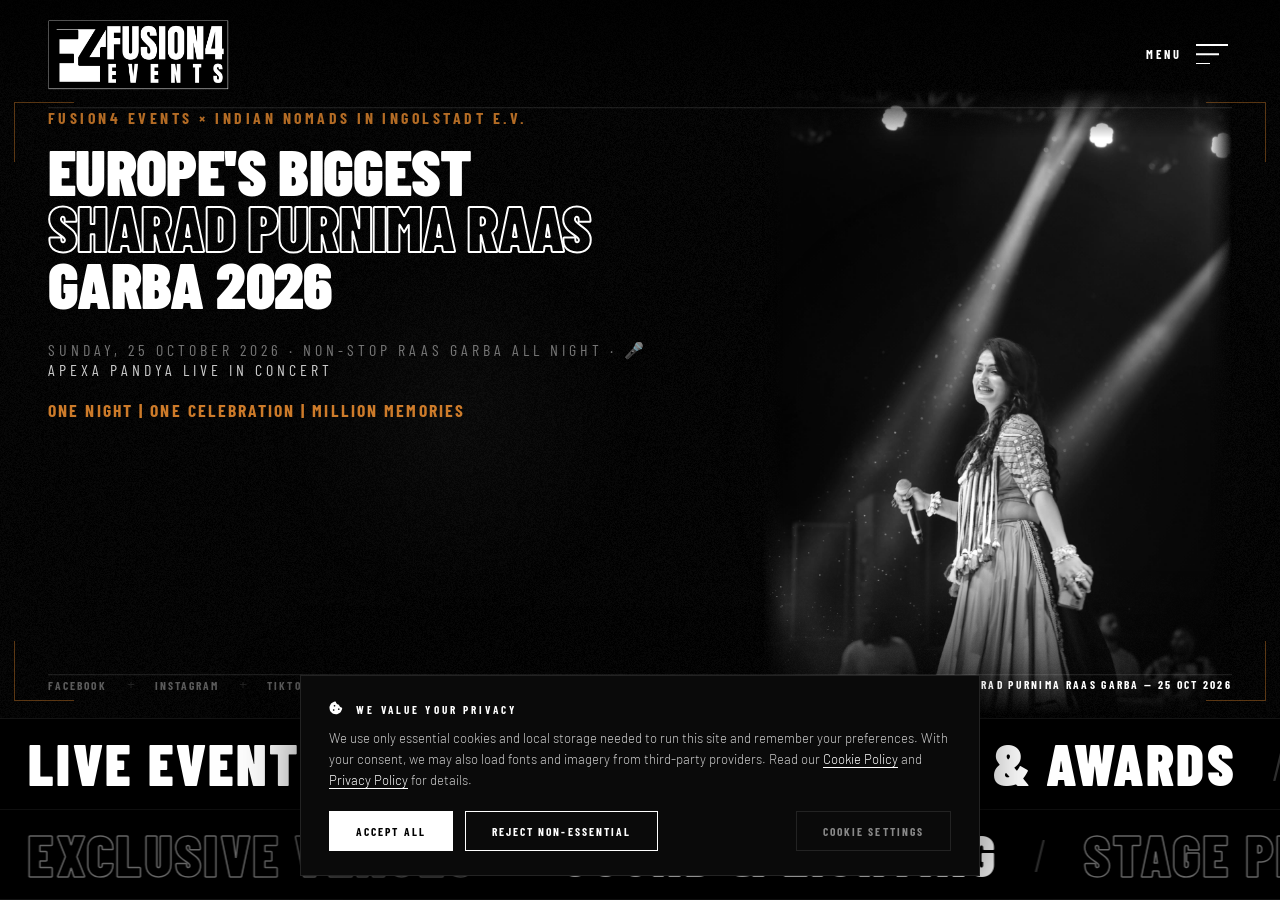
==== commit fb0a05eb: "Refactor code structure for improved readability and maintainability" ====
--- a/index.html
+++ b/index.html
@@ -2041,7 +2041,7 @@
 
                     <!-- Mr W -->
                     <div class="team-card">
-                        <!-- <div class="team-card__photo" style="background-image:url('https://images.unsplash.com/photo-1507003211169-0a1dd7228f2d?w=400&q=80')"></div> -->
+                        <div class="team-card__photo" style="background-image:url('img/galary/team/AT.jpeg')"></div>
                         <div class="team-card__body">
                             <div class="team-card__index">01</div>
                             <h3 class="team-card__name">Mr Aditya Tomar</h3>
@@ -2052,18 +2052,21 @@
 
                     <!-- Mr X -->
                     <div class="team-card">
-                        <!-- <div class="team-card__photo" style="background-image:url('https://images.unsplash.com/photo-1472099645785-5658abf4ff4e?w=400&q=80')"></div> -->
+                        <div class="team-card__photo" style="background-image:url('img/galary/team/GK.jpeg')"></div>
                         <div class="team-card__body">
                             <div class="team-card__index">02</div>
                             <h3 class="team-card__name">Mr Gaurav Kwatra</h3>
                             <span class="team-card__role">Technology & Operations Director</span>
-                            <p class="team-card__bio">The engine that keeps Fusion4 running like clockwork. Mr Gaurav Kwatra oversees logistics, vendor networks, and production timelines with military precision. His talent for crisis management and meticulous planning ensures no event ever misses a beat.</p>
+                            <p class="team-card__bio">The technical force behind flawless event execution.. Mr. Gaurav Kwatra brings together operational precision, sound engineering expertise, and deep knowledge of professional audio systems to ensure every Fusion4 event runs seamlessly.
+                                From logistics, vendor coordination, and production timelines to sound setup, stage planning, and on-ground technical execution, 
+                                he ensures every detail is delivered with clarity, reliability, and impact. His calm leadership, structured approach, 
+                                and strong technical understanding make him the backbone of Fusion4’s smooth and high-quality event experiences.</p>
                         </div>
                     </div>
 
                     <!-- Mr Y -->
                     <div class="team-card">
-                        <!-- <div class="team-card__photo" style="background-image:url('https://images.unsplash.com/photo-1500648767791-00dcc994a43e?w=400&q=80')"></div> -->
+                        <div class="team-card__photo" style="background-image:url('img/galary/team/HM.jpeg')"></div>
                         <div class="team-card__body">
                             <div class="team-card__index">03</div>
                             <h3 class="team-card__name">Mr Himanshu Mahajan</h3>
@@ -2074,7 +2077,7 @@
 
                     <!-- Mr Z -->
                     <div class="team-card">
-                        <!-- <div class="team-card__photo" style="background-image:url('img/galary/team/km.jpg')"></div> -->
+                        <div class="team-card__photo" style="background-image:url('img/galary/team/km.jpg')"></div>
                         <div class="team-card__body">
                             <div class="team-card__index">04</div>
                             <h3 class="team-card__name">Mr Kiran Musudi</h3>
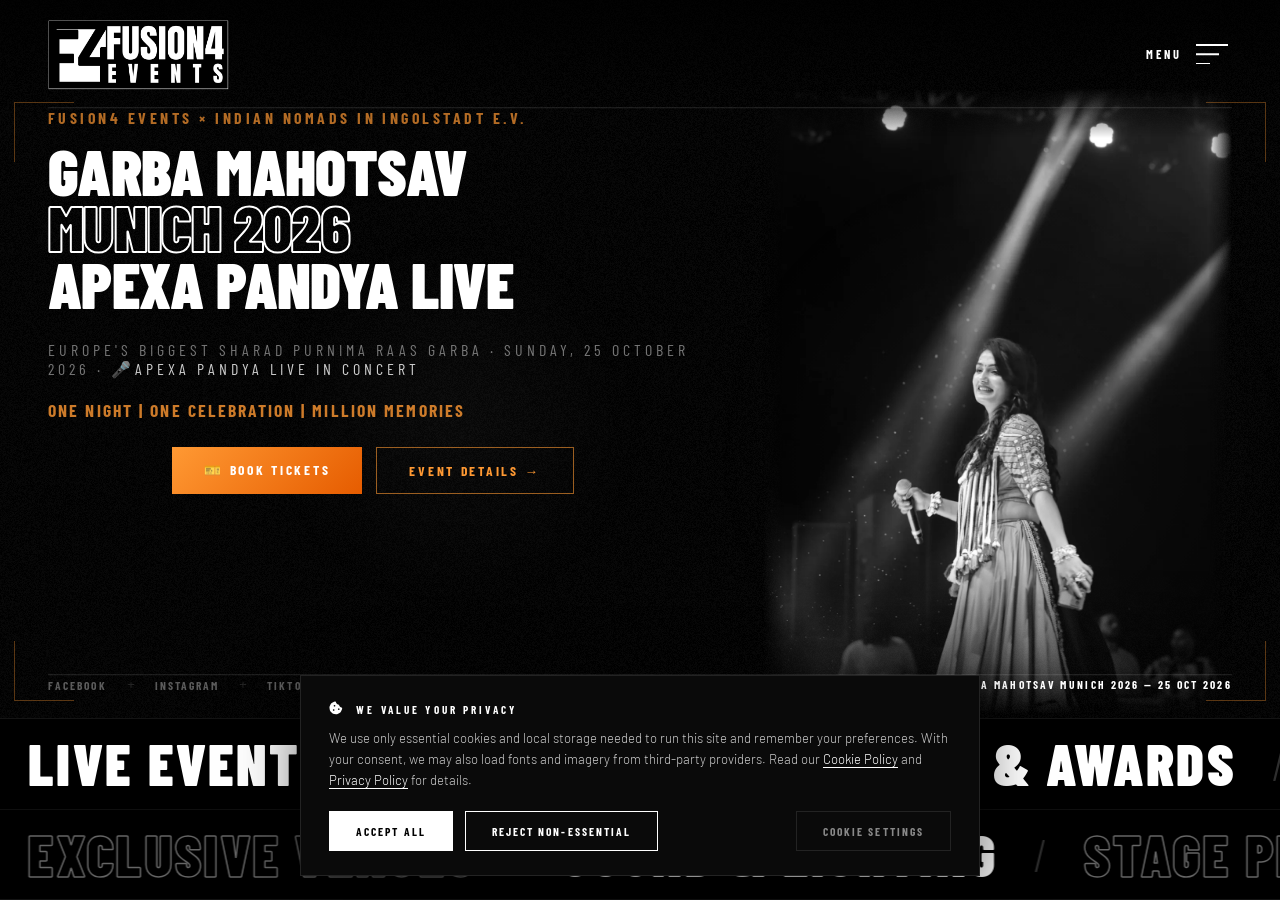
==== commit 12495e59: "Added SEO related details" ====
--- a/index.html
+++ b/index.html
@@ -2,10 +2,45 @@
 <html lang="en">
 <head>
     <meta charset="utf-8">
-    <title>Fusion4 Events</title>
-    <meta name="description" content="Fusion4 Events — extraordinary experiences, flawlessly delivered.">
-    <meta name="viewport" content="width=device-width, initial-scale=1, maximum-scale=1">
+    <title>Fusion4 Events – Garba Mahotsav Munich 2026 &amp; Indian Events in Germany</title>
+    <meta name="description" content="Fusion4 Events — Indian events in Germany. Next up: Garba Mahotsav Munich 2026 with Apexa Pandya live at Zenith Kulturhalle on 25 October 2026. Tickets & info.">
+    <meta name="viewport" content="width=device-width, initial-scale=1">
     <meta name="theme-color" content="#000000">
+    <link rel="canonical" href="https://fusion4events.com/">
+
+    <!-- Open Graph -->
+    <meta property="og:type" content="website">
+    <meta property="og:site_name" content="Fusion4 Events">
+    <meta property="og:title" content="Fusion4 Events – Garba Mahotsav Munich 2026 & Indian Events in Germany">
+    <meta property="og:description" content="Next up: Garba Mahotsav Munich 2026 with Apexa Pandya live at Zenith Kulturhalle, 25 October 2026. Europe's biggest Sharad Purnima Raas Garba.">
+    <meta property="og:url" content="https://fusion4events.com/">
+    <meta property="og:image" content="https://fusion4events.com/img/galary/garba2026/garba-mahotsav-munich-2026-og.jpg">
+    <meta property="og:image:width" content="1200">
+    <meta property="og:image:height" content="630">
+
+    <!-- Twitter Card -->
+    <meta name="twitter:card" content="summary_large_image">
+    <meta name="twitter:title" content="Fusion4 Events – Garba Mahotsav Munich 2026 & Indian Events in Germany">
+    <meta name="twitter:description" content="Garba Mahotsav Munich 2026 with Apexa Pandya live at Zenith Kulturhalle, 25 October 2026. Tickets & info.">
+    <meta name="twitter:image" content="https://fusion4events.com/img/galary/garba2026/garba-mahotsav-munich-2026-og.jpg">
+
+    <!-- Structured data: Organization -->
+    <script type="application/ld+json">
+    {
+      "@context": "https://schema.org",
+      "@type": "Organization",
+      "name": "Fusion4 Events",
+      "url": "https://fusion4events.com/",
+      "logo": "https://fusion4events.com/img/logo.png",
+      "email": "info@fusion4events.com",
+      "telephone": "+49 15560 200235",
+      "sameAs": [
+        "https://www.facebook.com/profile.php?id=61591721092583",
+        "https://www.instagram.com/fusion4events/",
+        "https://www.tiktok.com/@fusion4events"
+      ]
+    }
+    </script>
 
     <!-- Favicon -->
     <link rel="icon" type="image/x-icon" href="img/favicon.ico">
@@ -1908,7 +1943,7 @@
     <section id="home" class="section active">
         <div class="hero-bg">
             <div class="hero-bg__blur"></div>
-            <img class="hero-bg__sharp" src="img/galary/garba2026/Apexa Pandya-2.jpg" alt="Sharad Purnima Raas Garba 2026">
+            <img class="hero-bg__sharp" src="img/galary/garba2026/apexa-pandya-live-garba-munich-2.webp" alt="Garba Mahotsav Munich 2026 featuring Apexa Pandya at Zenith Kulturhalle" width="1200" height="1600" fetchpriority="high">
         </div>
         <div class="hero-aurora">
             <div class="hero-aurora__beam hero-aurora__beam--1"></div>
@@ -1929,12 +1964,13 @@
             <div class="headline-wrap">
                 <p style="font-family:var(--condensed);font-size:.99rem;font-weight:700;letter-spacing:.22em;text-transform:uppercase;color:rgba(255,153,51,.7);margin-bottom:16px;">Fusion4 Events × Indian Nomads in Ingolstadt e.V.</p>
                 <h1 class="headline__title">
-                    <span>Europe's Biggest</span>
-                    <span class="outline">Sharad Purnima Raas</span>
-                    <span>Garba 2026</span>
+                    <span>Garba Mahotsav</span>
+                    <span class="outline">Munich 2026</span>
+                    <span>Apexa Pandya Live</span>
                 </h1>
-                <span class="headline__caption">Sunday, 25 October 2026 · Non-Stop Raas Garba All Night · <em>🎤Apexa Pandya Live in Concert</em></span>
+                <span class="headline__caption">Europe's Biggest Sharad Purnima Raas Garba · Sunday, 25 October 2026 · <em>🎤Apexa Pandya Live in Concert</em></span>
                 <p style="font-family:var(--condensed);font-size:1.1rem;font-weight:700;letter-spacing:.12em;text-transform:uppercase;color:rgba(255,153,51,.8);margin-top:20px;">One Night | One Celebration | Million Memories</p>
+                <p style="margin-top:26px;display:flex;gap:14px;justify-content:center;flex-wrap:wrap;"><a href="https://brizz.me/booking/31548328-bb1b-4dff-8ca4-2a97c3ae6b72" rel="noopener" style="display:inline-block;background:linear-gradient(135deg,#ff9933,#e65c00);color:#fff;font-family:var(--condensed);font-size:.85rem;font-weight:700;letter-spacing:.2em;text-transform:uppercase;padding:14px 32px;">🎫 Book Tickets</a><a href="events/garba-mahotsav-munich-2026/index.html" style="display:inline-block;border:1px solid rgba(255,153,51,.6);color:#ff9933;font-family:var(--condensed);font-size:.85rem;font-weight:700;letter-spacing:.2em;text-transform:uppercase;padding:14px 32px;">Event Details →</a></p>
             </div>
         </div>
         <div class="intro__footer">
@@ -1947,7 +1983,7 @@
                     <li><a href="https://www.tiktok.com/@fusion4events">TikTok</a></li>
                 </ul>
                 <div class="footer__launching">
-                    Next Event: <strong>Sharad Purnima Raas Garba — 25 Oct 2026</strong>
+                    Next Event: <a href="events/garba-mahotsav-munich-2026/index.html"><strong>Garba Mahotsav Munich 2026 — 25 Oct 2026</strong></a>
                 </div>
             </div>
         </div>
@@ -2112,11 +2148,11 @@
             <div class="work-item event-card" data-detail="event-detail-garba">
                 <div class="work-item__img">
                     <div class="work-item__date">25<strong></strong><span>October 2026</span></div>
-                    <img src="img/galary/garba2026/AP-POST.png?w=800&q=80" alt="Garba 2026">
+                    <img src="img/galary/garba2026/garba-mahotsav-munich-2026-apexa-pandya.webp" alt="Garba Mahotsav Munich 2026 featuring Apexa Pandya at Zenith Kulturhalle" width="1154" height="1363" loading="lazy">
                 </div>
                 <div class="work-item__body">
                     <span class="work-cat">Dance & Music</span>
-                    <div class="work-title">Garba 2026</div>
+                    <div class="work-title">Garba Mahotsav Munich 2026</div>
                     <span class="work-item__arrow">View Event →</span>
                 </div>
             </div>
@@ -2191,7 +2227,7 @@
                         <p>
                             Have an event in mind? We'd love to hear from you.<br><br>
                             <strong>Email:</strong> info@fusion4events.com<br>
-                            <strong>Phone:</strong> +49 155 6020035<br>
+                            <strong>Phone:</strong> +49 15560 200235<br>
                             <strong>Location:</strong> Munich, Germany<br><br>
                             <a href="https://www.instagram.com/fusion4events/">Instagram</a>&nbsp; · &nbsp;
                             <a href="https://www.facebook.com/profile.php?id=61591721092583">Facebook</a>&nbsp; · &nbsp;
@@ -2591,11 +2627,11 @@
             <div class="event-modal__img">
                 <div class="work-item__date" style="background:linear-gradient(135deg,#ff9933,#e65c00);color:#fff;z-index:5;"><strong>25</strong><span>Oct</span></div>
                 <div id="garbaGallery" style="position:absolute;inset:0;background:#000;">
-                    <img src="img/galary/garba2026/AP-POST.png" alt="Sharad Purnima Raas Garba 2026" class="garba-slide garba-slide-active" style="position:absolute;inset:0;width:100%;height:100%;object-fit:contain;opacity:1;transition:opacity 1.2s ease;">
-                    <img src="img/galary/garba2026/Apexa Pandya.jpg" alt="Apexa Pandya Live" class="garba-slide" style="position:absolute;inset:0;width:100%;height:100%;object-fit:contain;opacity:0;transition:opacity 1.2s ease;">
-                    <img src="img/galary/garba2026/Apexa Pandya-2.jpg" alt="Apexa Pandya Live" class="garba-slide" style="position:absolute;inset:0;width:100%;height:100%;object-fit:contain;opacity:0;transition:opacity 1.2s ease;">
-                    <img src="img/galary/garba2026/Apexa Pandya-3.jpg" alt="Apexa Pandya Live" class="garba-slide" style="position:absolute;inset:0;width:100%;height:100%;object-fit:contain;opacity:0;transition:opacity 1.2s ease;">
-                    <img src="img/galary/garba2026/Apexa Pandya-4.jpg" alt="Apexa Pandya Live" class="garba-slide" style="position:absolute;inset:0;width:100%;height:100%;object-fit:contain;opacity:0;transition:opacity 1.2s ease;">
+                    <img src="img/galary/garba2026/garba-mahotsav-munich-2026-apexa-pandya.webp" alt="Garba Mahotsav Munich 2026 event poster with Apexa Pandya" class="garba-slide garba-slide-active" style="position:absolute;inset:0;width:100%;height:100%;object-fit:contain;opacity:1;transition:opacity 1.2s ease;" loading="lazy">
+                    <img src="img/galary/garba2026/apexa-pandya-live-garba-munich-1.webp" alt="Apexa Pandya live in concert" class="garba-slide" style="position:absolute;inset:0;width:100%;height:100%;object-fit:contain;opacity:0;transition:opacity 1.2s ease;" loading="lazy">
+                    <img src="img/galary/garba2026/apexa-pandya-live-garba-munich-2.webp" alt="Apexa Pandya performing Raas Garba live" class="garba-slide" style="position:absolute;inset:0;width:100%;height:100%;object-fit:contain;opacity:0;transition:opacity 1.2s ease;" loading="lazy">
+                    <img src="img/galary/garba2026/apexa-pandya-live-garba-munich-3.webp" alt="Apexa Pandya Garba night stage performance" class="garba-slide" style="position:absolute;inset:0;width:100%;height:100%;object-fit:contain;opacity:0;transition:opacity 1.2s ease;" loading="lazy">
+                    <img src="img/galary/garba2026/apexa-pandya-live-garba-munich-4.webp" alt="Apexa Pandya singing live at Garba Mahotsav" class="garba-slide" style="position:absolute;inset:0;width:100%;height:100%;object-fit:contain;opacity:0;transition:opacity 1.2s ease;" loading="lazy">
                 </div>
                 <div id="garbaDots" style="position:absolute;bottom:12px;left:50%;transform:translateX(-50%);z-index:6;display:flex;gap:8px;"></div>
                 <div style="position:absolute;bottom:0;left:0;right:0;z-index:4;padding:16px 24px;background:linear-gradient(0deg,rgba(0,0,0,.9) 0%,transparent 100%);">
@@ -2606,7 +2642,7 @@
             </div>
             <div style="padding:24px 28px 28px;">
                 <span class="work-cat" style="color:rgba(255,153,51,.6);">Fusion4 Events × Indian Nomads in Ingolstadt e.V.</span>
-                <div class="work-title" style="font-size:clamp(1.4rem,3vw,2rem);margin:8px 0 4px;">🎭 Europe's Biggest Sharad Purnima Raas Garba 2026</div>
+                <div class="work-title" style="font-size:clamp(1.4rem,3vw,2rem);margin:8px 0 4px;">🎭 Garba Mahotsav Munich 2026 — Europe's Biggest Sharad Purnima Raas Garba</div>
                 <p style="font-family:var(--condensed);font-size:.78rem;font-weight:600;letter-spacing:.15em;text-transform:uppercase;color:rgba(255,255,255,.35);margin-bottom:8px;">Sunday, 25 October 2026 · Non-Stop Raas Garba All Night · 🎤 Apexa Pandya Live in Concert</p>
                 <p style="font-family:var(--condensed);font-size:.88rem;font-weight:700;letter-spacing:.08em;text-transform:uppercase;color:rgba(255,153,51,.7);margin-bottom:12px;">One Night | One Celebration | Million Memories</p>
                 <p style="font-family:var(--body);font-size:.85rem;font-weight:300;line-height:1.7;color:rgba(255,255,255,.45);">The Biggest Stage &amp; The Biggest Night — non-stop Raas Garba all night with live music, dance &amp; dhol, food stalls &amp; amazing vibes. 2000+ attendees expected. More surprises to be unveiled!</p>
@@ -2617,7 +2653,9 @@
                     <span style="display:inline-block;background:rgba(255,153,51,.1);border:1px solid rgba(255,153,51,.2);color:rgba(255,153,51,.8);font-family:var(--condensed);font-size:.65rem;font-weight:600;letter-spacing:.15em;text-transform:uppercase;padding:5px 12px;">🍽️ Food Stalls</span>
                 </div>
                 <div style="display:flex;align-items:center;gap:16px;margin-top:14px;padding-top:14px;border-top:1px solid rgba(255,255,255,.07);">
-                    <span style="font-family:var(--condensed);font-size:.7rem;font-weight:700;letter-spacing:.18em;text-transform:uppercase;color:rgba(255,153,51,.5);"><i class="fa-solid fa-location-dot"></i>&ensp;Top 'Secret' Location — To Be Unveiled</span>
+                    <span style="font-family:var(--condensed);font-size:.7rem;font-weight:700;letter-spacing:.18em;text-transform:uppercase;color:rgba(255,153,51,.5);"><i class="fa-solid fa-location-dot"></i>&ensp;Zenith – Die Kulturhalle, Lilienthalallee 29, 80939 München</span>
+                    <a href="https://brizz.me/booking/31548328-bb1b-4dff-8ca4-2a97c3ae6b72" rel="noopener" style="font-family:var(--condensed);font-size:.7rem;font-weight:700;letter-spacing:.18em;text-transform:uppercase;color:#fff;background:linear-gradient(135deg,#ff9933,#e65c00);padding:8px 16px;text-decoration:none;">🎫 Book Tickets</a>
+                    <a href="events/garba-mahotsav-munich-2026/index.html" style="font-family:var(--condensed);font-size:.7rem;font-weight:700;letter-spacing:.18em;text-transform:uppercase;color:#ff9933;text-decoration:none;">Full Details →</a>
                 </div>
                 <div style="display:flex;flex-wrap:wrap;align-items:center;gap:16px;margin-top:10px;">
                     <a href="https://wa.me/4915560200235" style="font-family:var(--condensed);font-size:.68rem;font-weight:600;letter-spacing:.15em;text-transform:uppercase;color:rgba(255,255,255,.3);text-decoration:none;"><i class="fa-brands fa-whatsapp"></i>&ensp;+49 15560 200235</a>
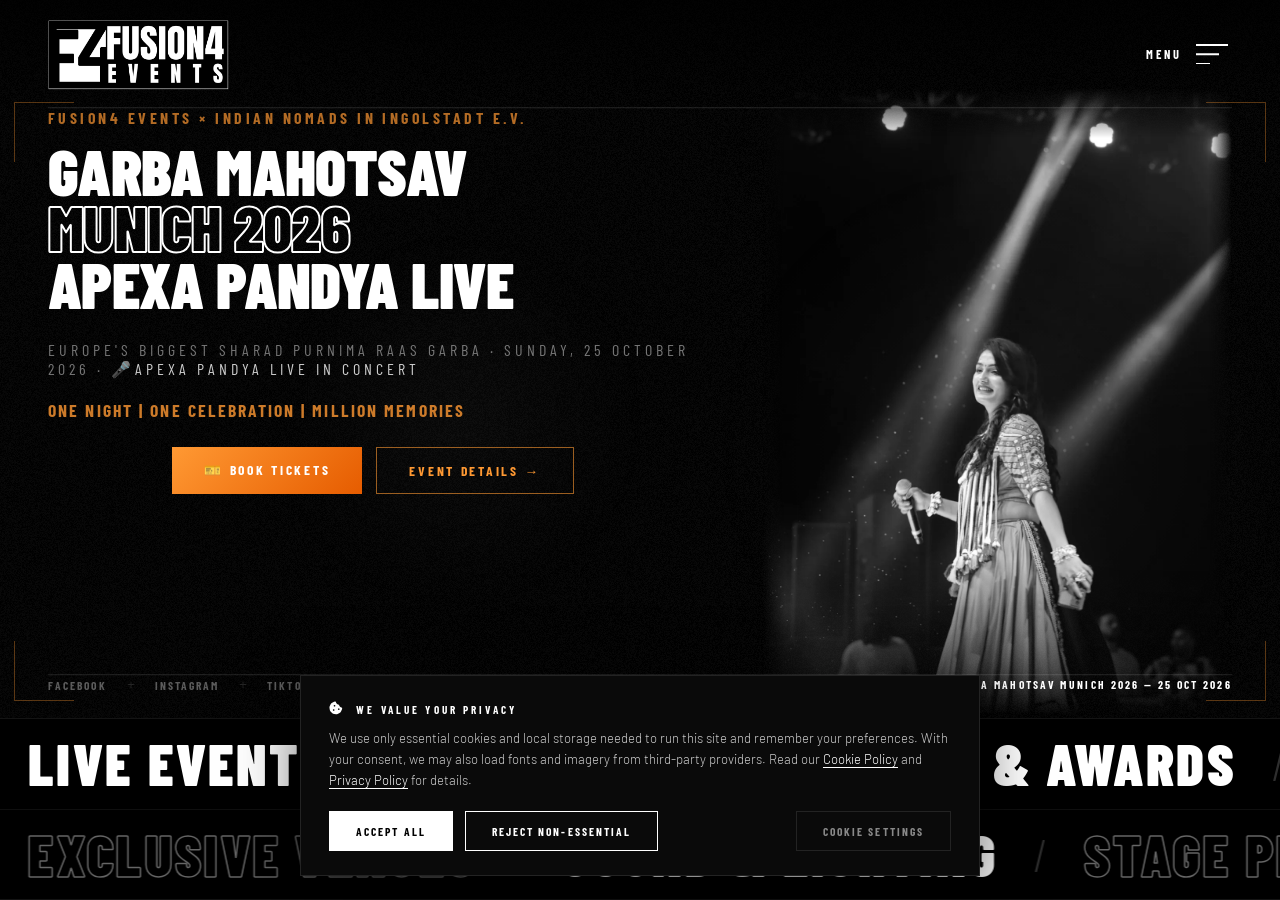
==== commit 6f832e69: "further updates on SEO and optimization" ====
--- a/index.html
+++ b/index.html
@@ -2132,6 +2132,7 @@
         <div class="section-header reveal">
             <span class="block__subtitle reveal reveal-delay-1">Our Portfolio</span>
             <h2 class="block__title reveal reveal-delay-2">Featured <span class="outline-sm">Events</span></h2>
+            <p class="reveal reveal-delay-2" style="margin-top:10px;"><a href="events/index.html" style="font-family:var(--condensed);font-size:.8rem;font-weight:700;letter-spacing:.2em;text-transform:uppercase;color:#ff9933;text-decoration:none;">View All Events →</a></p>
         </div>
         <div class="works-grid">
             <div class="work-item event-card" data-detail="event-detail-retro">
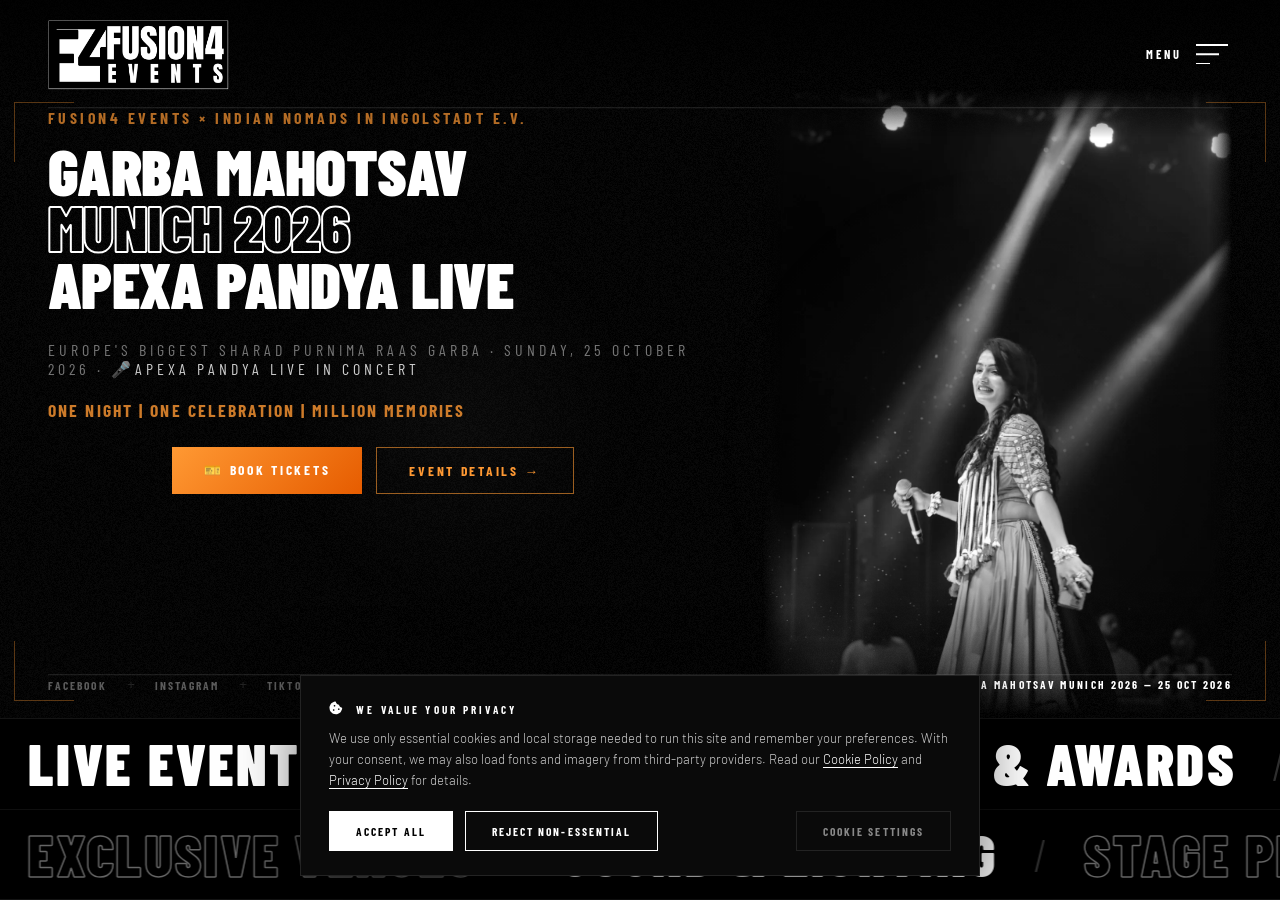
==== commit 18b2163d: "updated legal details" ====
--- a/index.html
+++ b/index.html
@@ -2795,10 +2795,11 @@
                 <h2>Legal Notice</h2>
                 <p class="legal-updated">Imprint / Impressum</p>
                 <div class="legal-body">
-                    <p class="legal-note">Fusion4 Events<br>[Street address]<br>[Postal code] Munich, Germany<br><br>Represented by: [Managing Director]<br>Email: <a href="mailto:info@fusion4events.com">info@fusion4events.com</a><br>Phone / WhatsApp: +49 15560 200235<br><br>Register court / no.: [if applicable]<br>VAT ID (§ 27a UStG): [if applicable]<br><em>Please replace the bracketed details with your registered company information.</em></p>
+                    <p class="legal-note">Fusion4 Events<br>By Indian Nomads in Ingolstadt e.V. <br>Unterer Taubentalweg 35, 
+Ingolstadt 85055<br><br>Represented by: Himanshu Mahajan<br>Email: <a href="mailto:info@fusion4events.com">info@fusion4events.com</a><br>Phone / WhatsApp: +49 1577 8494287<br><br>Register court / no.: [if applicable]<br>VAT ID (§ 27a UStG): [if applicable]<br><em>Please replace the bracketed details with your registered company information.</em></p>
 
                     <h3>Responsible for Content</h3>
-                    <p>[Name of responsible person], at the address above (per § 18(2) MStV).</p>
+                    <p>Himanshu Mahajan, at the address above (per § 18(2) MStV).</p>
 
                     <h3>Dispute Resolution</h3>
                     <p>The EU Commission provides a platform for online dispute resolution at <a href="https://ec.europa.eu/consumers/odr" target="_blank" rel="noopener">ec.europa.eu/consumers/odr</a>. We are neither obliged nor willing to participate in dispute resolution proceedings before a consumer arbitration board.</p>
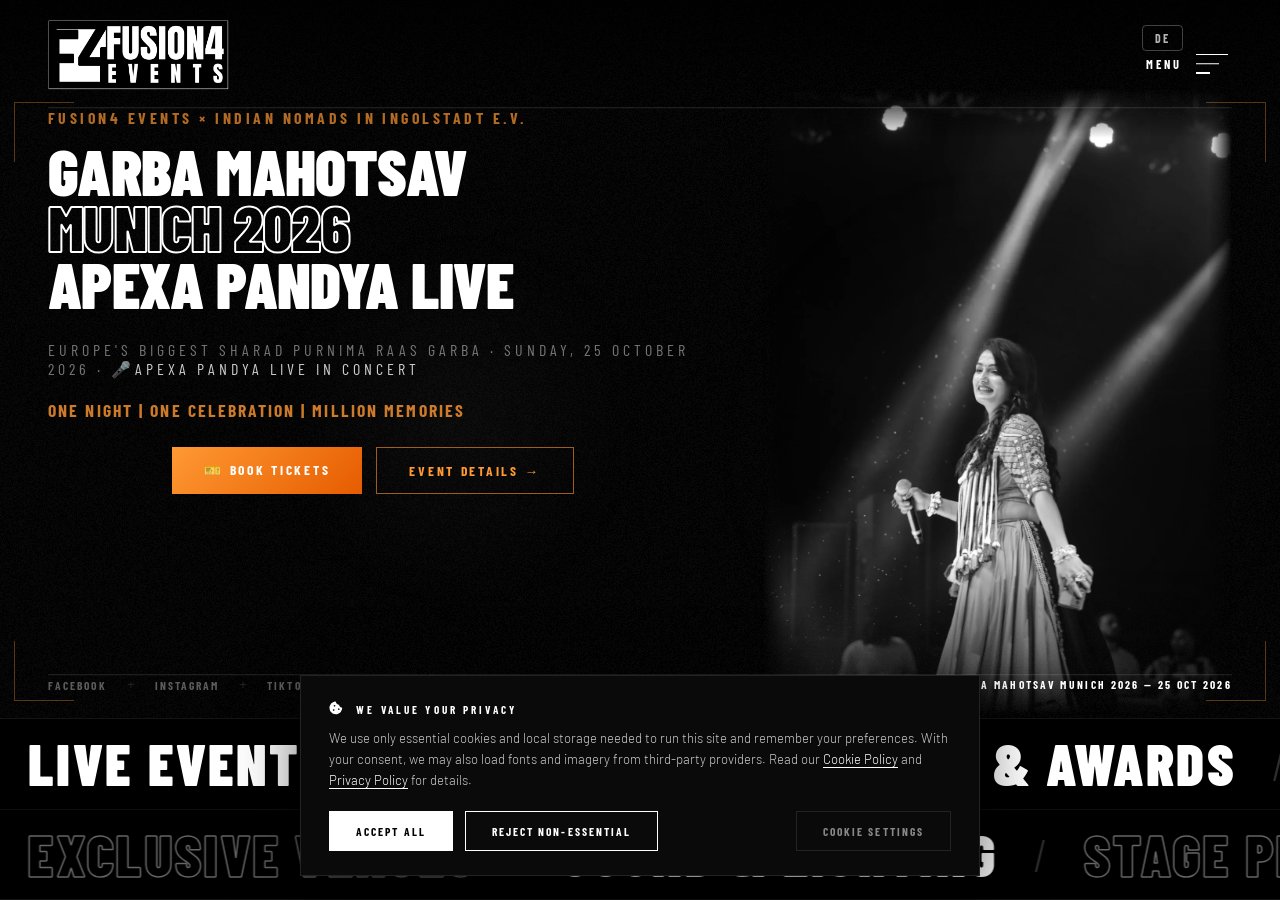
==== commit 14716b3f: "Refactor code structure for improved readability and maintainability; remove redundant sections and " ====
--- a/index.html
+++ b/index.html
@@ -7,6 +7,9 @@
     <meta name="viewport" content="width=device-width, initial-scale=1">
     <meta name="theme-color" content="#000000">
     <link rel="canonical" href="https://fusion4events.com/">
+    <link rel="alternate" hreflang="en" href="https://fusion4events.com/">
+    <link rel="alternate" hreflang="de" href="https://fusion4events.com/de/">
+    <link rel="alternate" hreflang="x-default" href="https://fusion4events.com/">
 
     <!-- Open Graph -->
     <meta property="og:type" content="website">
@@ -48,11 +51,9 @@
     <link rel="apple-touch-icon" href="img/favicon.png">
 
     <!-- Google Fonts: Barlow Condensed (matches logo's bold condensed industrial style) + Barlow for body -->
-    <link rel="preconnect" href="https://fonts.googleapis.com">
-    <link rel="preconnect" href="https://fonts.gstatic.com" crossorigin>
-    <link href="https://fonts.googleapis.com/css2?family=Barlow+Condensed:ital,wght@0,300;0,400;0,600;0,700;0,800;0,900;1,700;1,800&family=Barlow:ital,wght@0,300;0,400;0,500;0,600;1,300;1,400&display=swap" rel="stylesheet">
+    <link href="fonts/fonts.css" rel="stylesheet">
     <!-- Font Awesome -->
-    <link rel="stylesheet" href="https://cdnjs.cloudflare.com/ajax/libs/font-awesome/6.5.0/css/all.min.css">
+    <link rel="stylesheet" href="vendor/fontawesome/css/all.min.css">
 
     <style>
         /* ─── Reset ─── */
@@ -1836,7 +1837,14 @@
         @media (hover: hover) and (pointer: fine) {
             .legal-links a:hover { color: var(--white); }
         }
-    </style>
+    
+        /* ─── Associates grid ─── */
+        .associates-grid { display:grid; grid-template-columns:repeat(auto-fit,minmax(150px,1fr)); gap:22px; margin-top:34px; align-items:stretch; }
+        .associate { margin:0; text-align:center; }
+        .associate img { width:100%; max-width:190px; height:150px; object-fit:contain; background:#fff; border-radius:10px; padding:12px; filter:grayscale(1); opacity:.82; transition:filter .4s ease, opacity .4s ease, transform .4s ease; }
+        .associate:hover img { filter:grayscale(0); opacity:1; transform:translateY(-4px); }
+        .associate figcaption { margin-top:10px; font-family:var(--condensed); font-size:.68rem; font-weight:600; letter-spacing:.16em; text-transform:uppercase; color:rgba(255,255,255,.4); }
+</style>
 </head>
 
 <body>
@@ -1874,6 +1882,7 @@
                 <img src="img/logo.png" alt="Fusion4 Events">
             </button>
             <div class="header__controls">
+                <a href="de/index.html" style="font-family:var(--condensed);font-size:.75rem;font-weight:700;letter-spacing:.15em;color:rgba(255,255,255,.7);border:1px solid rgba(255,255,255,.25);border-radius:4px;padding:5px 12px;margin-right:14px;text-decoration:none;">DE</a>
                 <button id="menu-trigger" class="menu-trigger" aria-label="Open menu">
                     <span class="menu-trigger__label" id="menu-label">Menu</span>
                     <span class="burger" id="burger">
@@ -1931,9 +1940,9 @@
                 <li><a href="https://www.tiktok.com/@fusion4events">TikTok</a></li>
             </ul>
             <div class="legal-links">
-                <a data-legal="privacy">Privacy Policy</a><span>·</span>
-                <a data-legal="cookies">Cookie Policy</a><span>·</span>
-                <a data-legal="imprint">Legal Notice</a>
+                <a data-legal="privacy" href="privacy/index.html">Privacy Policy</a><span>·</span>
+                <a data-legal="cookies" href="privacy/index.html">Cookie Policy</a><span>·</span>
+                <a data-legal="imprint" href="impressum/index.html">Legal Notice</a>
             </div>
             <p class="copyright">Made with <i class="fa-solid fa-heart"></i> by Fusion4 Events</p>
         </div>
@@ -2123,6 +2132,34 @@
                     </div>
 
                 </div>
+                <!-- ─── ASSOCIATES ─── -->
+                <div class="section-header reveal" style="margin-top:70px;">
+                    <span class="block__subtitle reveal reveal-delay-1">In Association With</span>
+                    <h2 class="block__title reveal reveal-delay-2">Our <span class="outline-sm">Associates</span></h2>
+                </div>
+                <div class="associates-grid reveal reveal-delay-2">
+                    <figure class="associate">
+                        <img src="img/assosiates/indian-nomads.webp" alt="Indian Nomads in Ingolstadt e.V." width="440" height="443" loading="lazy">
+                        <figcaption>Indian Nomads in Ingolstadt e.V.</figcaption>
+                    </figure>
+                    <figure class="associate">
+                        <img src="img/assosiates/dj-garry-crew.webp" alt="DJ Garry &amp; Crew — Event Production &amp; Technical Services" width="440" height="461" loading="lazy">
+                        <figcaption>DJ Garry &amp; Crew</figcaption>
+                    </figure>
+                    <figure class="associate">
+                        <img src="img/assosiates/melodies-n-mixes.webp" alt="Melodies-N-Mixes" width="440" height="504" loading="lazy">
+                        <figcaption>Melodies-N-Mixes</figcaption>
+                    </figure>
+                    <figure class="associate">
+                        <img src="img/assosiates/teentech.webp" alt="TeenTech — the next challenge awaits" width="440" height="422" loading="lazy">
+                        <figcaption>TeenTech</figcaption>
+                    </figure>
+                    <figure class="associate">
+                        <img src="img/assosiates/fkgpt-dev.webp" alt="FKGPT.dev" width="440" height="367" loading="lazy">
+                        <figcaption>FKGPT.dev</figcaption>
+                    </figure>
+                </div>
+
             </div>
         </div>
     </section>
@@ -2239,9 +2276,9 @@
                         <img src="img/logo.png" alt="Fusion4 Events">
                     </div>
                     <div class="legal-links reveal reveal-delay-3" style="margin-top:22px;">
-                        <a data-legal="privacy">Privacy Policy</a><span>·</span>
-                        <a data-legal="cookies">Cookie Policy</a><span>·</span>
-                        <a data-legal="imprint">Legal Notice</a>
+                        <a data-legal="privacy" href="privacy/index.html">Privacy Policy</a><span>·</span>
+                        <a data-legal="cookies" href="privacy/index.html">Cookie Policy</a><span>·</span>
+                        <a data-legal="imprint" href="impressum/index.html">Legal Notice</a>
                     </div>
                 </div>
                 <div>
@@ -2691,7 +2728,7 @@
         <p class="cookie-banner__text">
             We use only essential cookies and local storage needed to run this site and remember your preferences.
             With your consent, we may also load fonts and imagery from third-party providers.
-            Read our <a data-legal="cookies">Cookie Policy</a> and <a data-legal="privacy">Privacy Policy</a> for details.
+            Read our <a data-legal="cookies" href="privacy/index.html">Cookie Policy</a> and <a data-legal="privacy" href="privacy/index.html">Privacy Policy</a> for details.
         </p>
         <div class="cookie-banner__actions">
             <button class="cookie-btn cookie-btn--solid" id="cookieAccept">Accept all</button>
@@ -2776,7 +2813,7 @@
                     <h3>Categories We Use</h3>
                     <ul>
                         <li><strong>Strictly necessary</strong> — a single local-storage entry that records your cookie choice so we don't ask again. Always active; cannot be disabled.</li>
-                        <li><strong>Preference / third-party content</strong> — loaded only after you click "Accept all". These enable web fonts and imagery served by Google, Cloudflare and Unsplash, which may set their own cookies or log your IP.</li>
+                        <li><strong>Preference / third-party content</strong> — loaded only after you click "Accept all". These enable stock imagery served by Unsplash, which may log your IP. Web fonts and icons are self-hosted on fusion4events.com — no font requests go to Google or Cloudflare.</li>
                     </ul>
                     <p>We do <strong>not</strong> use analytics, advertising, or cross-site tracking cookies.</p>
 
@@ -2796,7 +2833,7 @@
                 <p class="legal-updated">Imprint / Impressum</p>
                 <div class="legal-body">
                     <p class="legal-note">Fusion4 Events<br>By Indian Nomads in Ingolstadt e.V. <br>Unterer Taubentalweg 35, 
-Ingolstadt 85055<br><br>Represented by: Himanshu Mahajan<br>Email: <a href="mailto:info@fusion4events.com">info@fusion4events.com</a><br>Phone / WhatsApp: +49 1577 8494287<br><br>Register court / no.: [if applicable]<br>VAT ID (§ 27a UStG): [if applicable]<br><em>Please replace the bracketed details with your registered company information.</em></p>
+Ingolstadt 85055<br><br>Represented by: Himanshu Mahajan<br>Email: <a href="mailto:info@fusion4events.com">info@fusion4events.com</a><br>Phone / WhatsApp: +49 1577 8494287</p>
 
                     <h3>Responsible for Content</h3>
                     <p>Himanshu Mahajan, at the address above (per § 18(2) MStV).</p>
--- a/fonts/fonts.css
+++ b/fonts/fonts.css
@@ -0,0 +1,99 @@
+/* Self-hosted fonts (GDPR-safe) — files via tools/download-assets.ps1 */
+@font-face {
+  font-family: 'Barlow';
+  font-style: normal;
+  font-weight: 300;
+  font-display: swap;
+  src: url('files/barlow-latin-300-normal.woff2') format('woff2');
+}
+@font-face {
+  font-family: 'Barlow';
+  font-style: normal;
+  font-weight: 400;
+  font-display: swap;
+  src: url('files/barlow-latin-400-normal.woff2') format('woff2');
+}
+@font-face {
+  font-family: 'Barlow';
+  font-style: normal;
+  font-weight: 500;
+  font-display: swap;
+  src: url('files/barlow-latin-500-normal.woff2') format('woff2');
+}
+@font-face {
+  font-family: 'Barlow';
+  font-style: normal;
+  font-weight: 600;
+  font-display: swap;
+  src: url('files/barlow-latin-600-normal.woff2') format('woff2');
+}
+@font-face {
+  font-family: 'Barlow';
+  font-style: italic;
+  font-weight: 300;
+  font-display: swap;
+  src: url('files/barlow-latin-300-italic.woff2') format('woff2');
+}
+@font-face {
+  font-family: 'Barlow';
+  font-style: italic;
+  font-weight: 400;
+  font-display: swap;
+  src: url('files/barlow-latin-400-italic.woff2') format('woff2');
+}
+@font-face {
+  font-family: 'Barlow Condensed';
+  font-style: normal;
+  font-weight: 300;
+  font-display: swap;
+  src: url('files/barlow-condensed-latin-300-normal.woff2') format('woff2');
+}
+@font-face {
+  font-family: 'Barlow Condensed';
+  font-style: normal;
+  font-weight: 400;
+  font-display: swap;
+  src: url('files/barlow-condensed-latin-400-normal.woff2') format('woff2');
+}
+@font-face {
+  font-family: 'Barlow Condensed';
+  font-style: normal;
+  font-weight: 600;
+  font-display: swap;
+  src: url('files/barlow-condensed-latin-600-normal.woff2') format('woff2');
+}
+@font-face {
+  font-family: 'Barlow Condensed';
+  font-style: normal;
+  font-weight: 700;
+  font-display: swap;
+  src: url('files/barlow-condensed-latin-700-normal.woff2') format('woff2');
+}
+@font-face {
+  font-family: 'Barlow Condensed';
+  font-style: normal;
+  font-weight: 800;
+  font-display: swap;
+  src: url('files/barlow-condensed-latin-800-normal.woff2') format('woff2');
+}
+@font-face {
+  font-family: 'Barlow Condensed';
+  font-style: normal;
+  font-weight: 900;
+  font-display: swap;
+  src: url('files/barlow-condensed-latin-900-normal.woff2') format('woff2');
+}
+@font-face {
+  font-family: 'Barlow Condensed';
+  font-style: italic;
+  font-weight: 700;
+  font-display: swap;
+  src: url('files/barlow-condensed-latin-700-italic.woff2') format('woff2');
+}
+@font-face {
+  font-family: 'Barlow Condensed';
+  font-style: italic;
+  font-weight: 800;
+  font-display: swap;
+  src: url('files/barlow-condensed-latin-800-italic.woff2') format('woff2');
+}
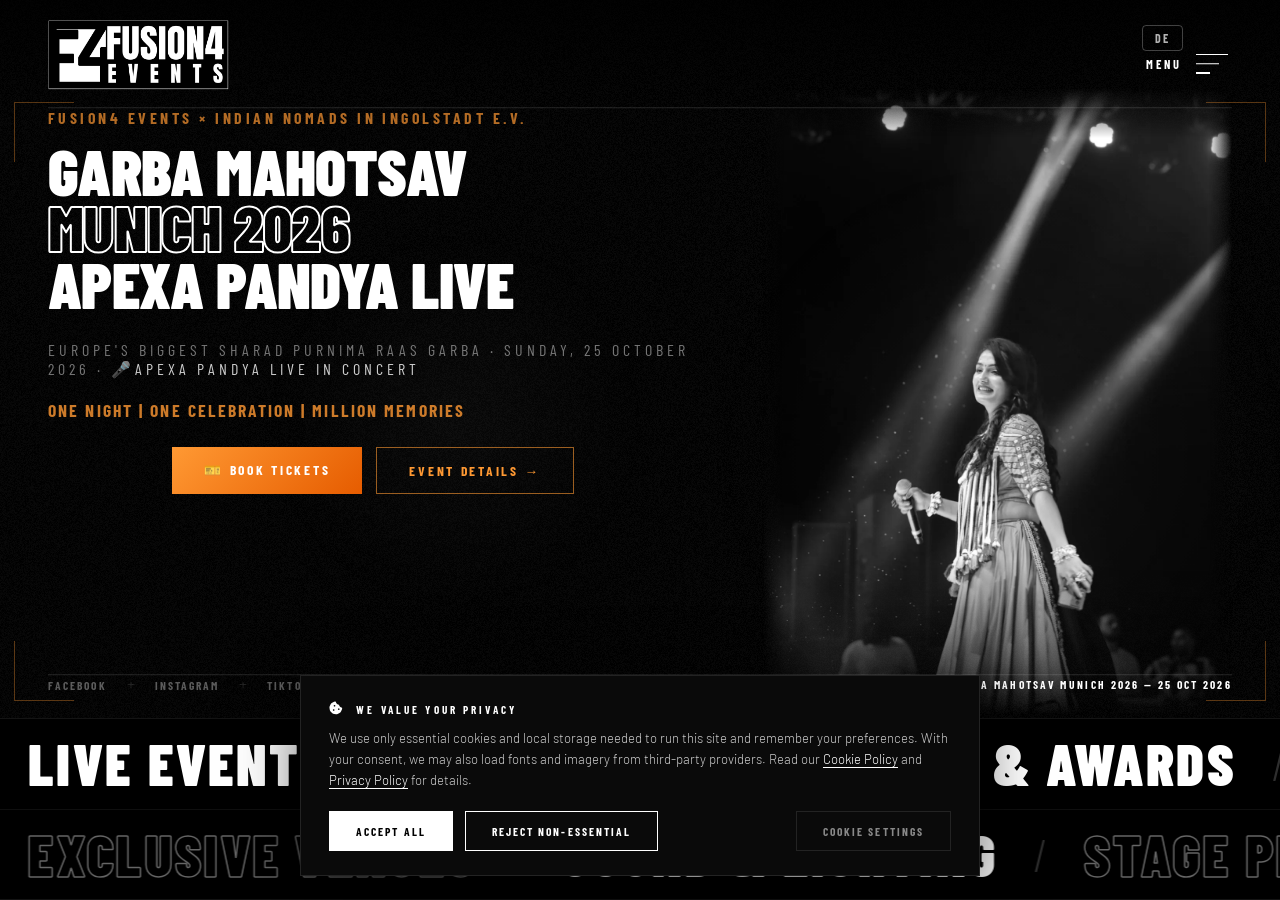
==== commit 0034a71c: "Added Managing director" ====
--- a/index.html
+++ b/index.html
@@ -2079,16 +2079,27 @@
             <!-- Team section -->
             <div class="team-section">
                 <div class="team-header">
-                    <span class="block__subtitle">The Founders</span>
-                    <h2 class="block__title">Four <span class="outline-sm">Visionaries</span></h2>
+                    <span class="block__subtitle">The Team</span>
+                    <h2 class="block__title">Five <span class="outline-sm">Visionaries</span></h2>
                 </div>
                 <div class="team-grid">
+
+                    <!-- Managing Director -->
+                    <div class="team-card">
+                        <div class="team-card__photo" style="background-image:url('img/galary/team/NK.jpg')"></div>
+                        <div class="team-card__body">
+                            <div class="team-card__index">01</div>
+                            <h3 class="team-card__name">Nandita Kwatra</h3>
+                            <span class="team-card__role">Managing Director</span>
+                            <p class="team-card__bio">The steady hand guiding Fusion4's growth. As Managing Director, Nandita Kwatra leads the company's strategy, finances and partnerships — aligning creative ambition with flawless delivery. Her sharp eye for detail and calm, decisive leadership ensure every Fusion4 event is planned responsibly and delivered beyond expectation.</p>
+                        </div>
+                    </div>
 
                     <!-- Mr W -->
                     <div class="team-card">
                         <div class="team-card__photo" style="background-image:url('img/galary/team/AT.jpeg')"></div>
                         <div class="team-card__body">
-                            <div class="team-card__index">01</div>
+                            <div class="team-card__index">02</div>
                             <h3 class="team-card__name">Mr Aditya Tomar</h3>
                             <span class="team-card__role">Creative Director</span>
                             <p class="team-card__bio">The visionary behind Fusion4's signature aesthetic. Mr Aditya Tomar brings two decades of immersive event design experience — transforming raw venues into extraordinary sensory worlds. Every detail, every texture, every light cue bears his obsessive creative stamp.</p>
@@ -2099,9 +2110,9 @@
                     <div class="team-card">
                         <div class="team-card__photo" style="background-image:url('img/galary/team/GK.jpeg')"></div>
                         <div class="team-card__body">
-                            <div class="team-card__index">02</div>
+                            <div class="team-card__index">03</div>
                             <h3 class="team-card__name">Mr Gaurav Kwatra</h3>
-                            <span class="team-card__role">Technology & Operations Director</span>
+                            <span class="team-card__role">Technical Consultant – Audio, Lighting &amp; Event Production</span>
                             <p class="team-card__bio">The technical force behind flawless event execution.. Mr. Gaurav Kwatra brings together operational precision, sound engineering expertise, and deep knowledge of professional audio systems to ensure every Fusion4 event runs seamlessly.
                                 From logistics, vendor coordination, and production timelines to sound setup, stage planning, and on-ground technical execution, 
                                 he ensures every detail is delivered with clarity, reliability, and impact. His calm leadership, structured approach, 
@@ -2113,7 +2124,7 @@
                     <div class="team-card">
                         <div class="team-card__photo" style="background-image:url('img/galary/team/HM.jpeg')"></div>
                         <div class="team-card__body">
-                            <div class="team-card__index">03</div>
+                            <div class="team-card__index">04</div>
                             <h3 class="team-card__name">Mr Himanshu Mahajan</h3>
                             <span class="team-card__role">Client & Brand Strategy Director</span>
                             <p class="team-card__bio">The relationship architect of Fusion4. Mr Himanshu Mahajan forges deep partnerships with clients, sponsors, and cultural institutions worldwide. His background in brand storytelling ensures every event amplifies the client's identity and leaves audiences genuinely moved.</p>
@@ -2124,7 +2135,7 @@
                     <div class="team-card">
                         <div class="team-card__photo" style="background-image:url('img/galary/team/km.jpg')"></div>
                         <div class="team-card__body">
-                            <div class="team-card__index">04</div>
+                            <div class="team-card__index">05</div>
                             <h3 class="team-card__name">Mr Kiran Musudi</h3>
                             <span class="team-card__role">Marketing & Media Director</span>
                             <p class="team-card__bio">The tech architect powering Fusion4's productions. Mr Kiran Musudi leads audio-visual innovation, live streaming, and interactive installations. From immersive AR experiences to flawless sound design, he keeps Fusion4 at the cutting edge of event technology.</p>
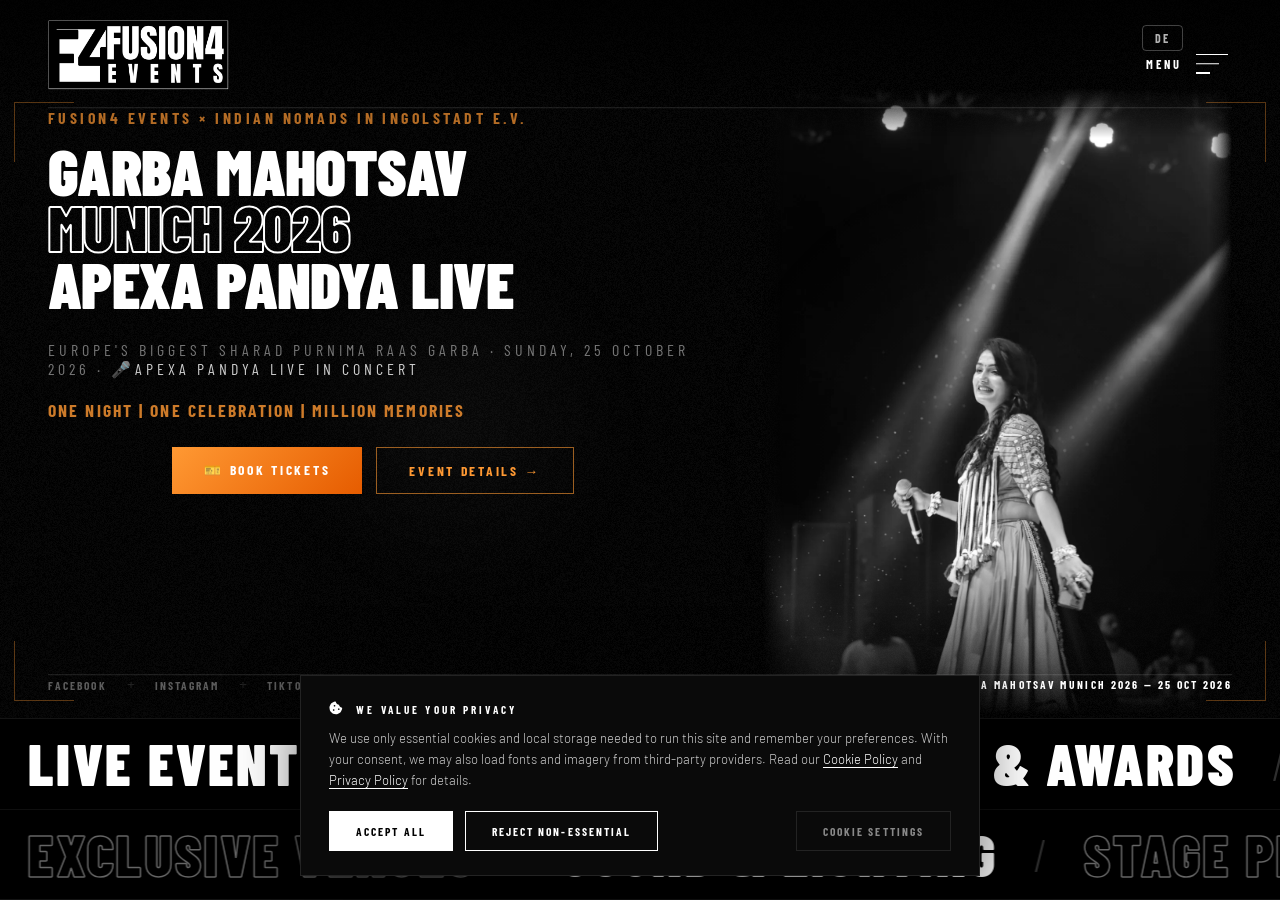
==== commit 0b4b9839: "Removed the photos on about page" ====
--- a/index.html
+++ b/index.html
@@ -792,7 +792,7 @@
         .inner__content { padding: 60px 48px 80px; }
         .content-row {
             display: grid;
-            grid-template-columns: 1fr 1fr;
+            grid-template-columns: 1fr;
             gap: 0;
             margin-bottom: 2px;
         }
@@ -2065,10 +2065,8 @@
                     <h2 class="block__title reveal reveal-delay-2">Crafting <span class="outline-sm">Extraordinary</span> Moments</h2>
                     <p class="block__text reveal reveal-delay-3">Fusion4 is a premium events company dedicated to turning visions into reality. From intimate gatherings to large-scale productions, we bring passion, precision, and creativity to every event we touch. Our team of seasoned professionals ensures every detail is flawlessly executed.</p>
                 </div>
-                <div class="image-block inner-image-1 reveal reveal-delay-2"></div>
             </div>
             <div class="content-row">
-                <div class="image-block inner-image-2"></div>
                 <div class="text-content-block">
                     <span class="block__subtitle">Our Philosophy</span>
                     <h2 class="block__title">Every Event Tells a <span class="outline-sm">Story</span></h2>
@@ -2086,7 +2084,6 @@
 
                     <!-- Managing Director -->
                     <div class="team-card">
-                        <div class="team-card__photo" style="background-image:url('img/galary/team/NK.jpg')"></div>
                         <div class="team-card__body">
                             <div class="team-card__index">01</div>
                             <h3 class="team-card__name">Nandita Kwatra</h3>
@@ -2097,7 +2094,6 @@
 
                     <!-- Mr W -->
                     <div class="team-card">
-                        <div class="team-card__photo" style="background-image:url('img/galary/team/AT.jpeg')"></div>
                         <div class="team-card__body">
                             <div class="team-card__index">02</div>
                             <h3 class="team-card__name">Mr Aditya Tomar</h3>
@@ -2108,7 +2104,6 @@
 
                     <!-- Mr X -->
                     <div class="team-card">
-                        <div class="team-card__photo" style="background-image:url('img/galary/team/GK.jpeg')"></div>
                         <div class="team-card__body">
                             <div class="team-card__index">03</div>
                             <h3 class="team-card__name">Mr Gaurav Kwatra</h3>
@@ -2122,7 +2117,6 @@
 
                     <!-- Mr Y -->
                     <div class="team-card">
-                        <div class="team-card__photo" style="background-image:url('img/galary/team/HM.jpeg')"></div>
                         <div class="team-card__body">
                             <div class="team-card__index">04</div>
                             <h3 class="team-card__name">Mr Himanshu Mahajan</h3>
@@ -2133,7 +2127,6 @@
 
                     <!-- Mr Z -->
                     <div class="team-card">
-                        <div class="team-card__photo" style="background-image:url('img/galary/team/km.jpg')"></div>
                         <div class="team-card__body">
                             <div class="team-card__index">05</div>
                             <h3 class="team-card__name">Mr Kiran Musudi</h3>
